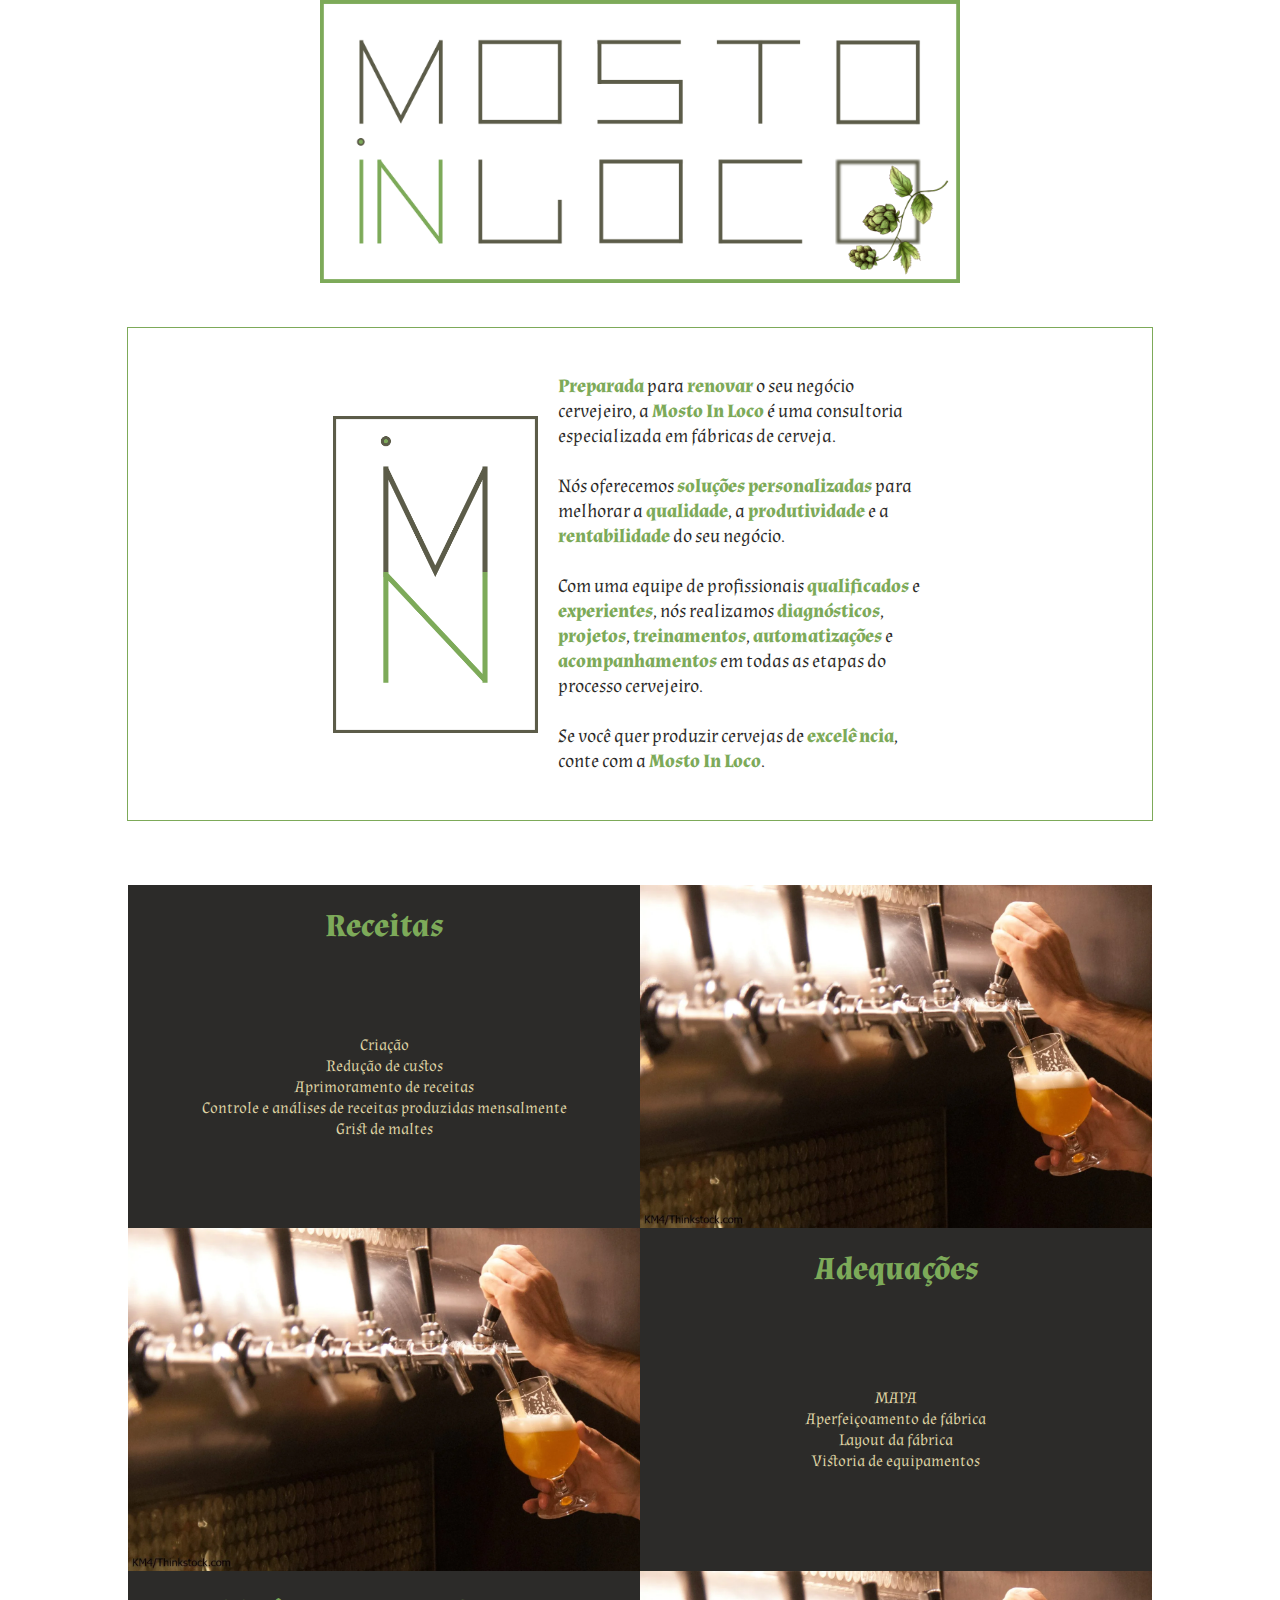
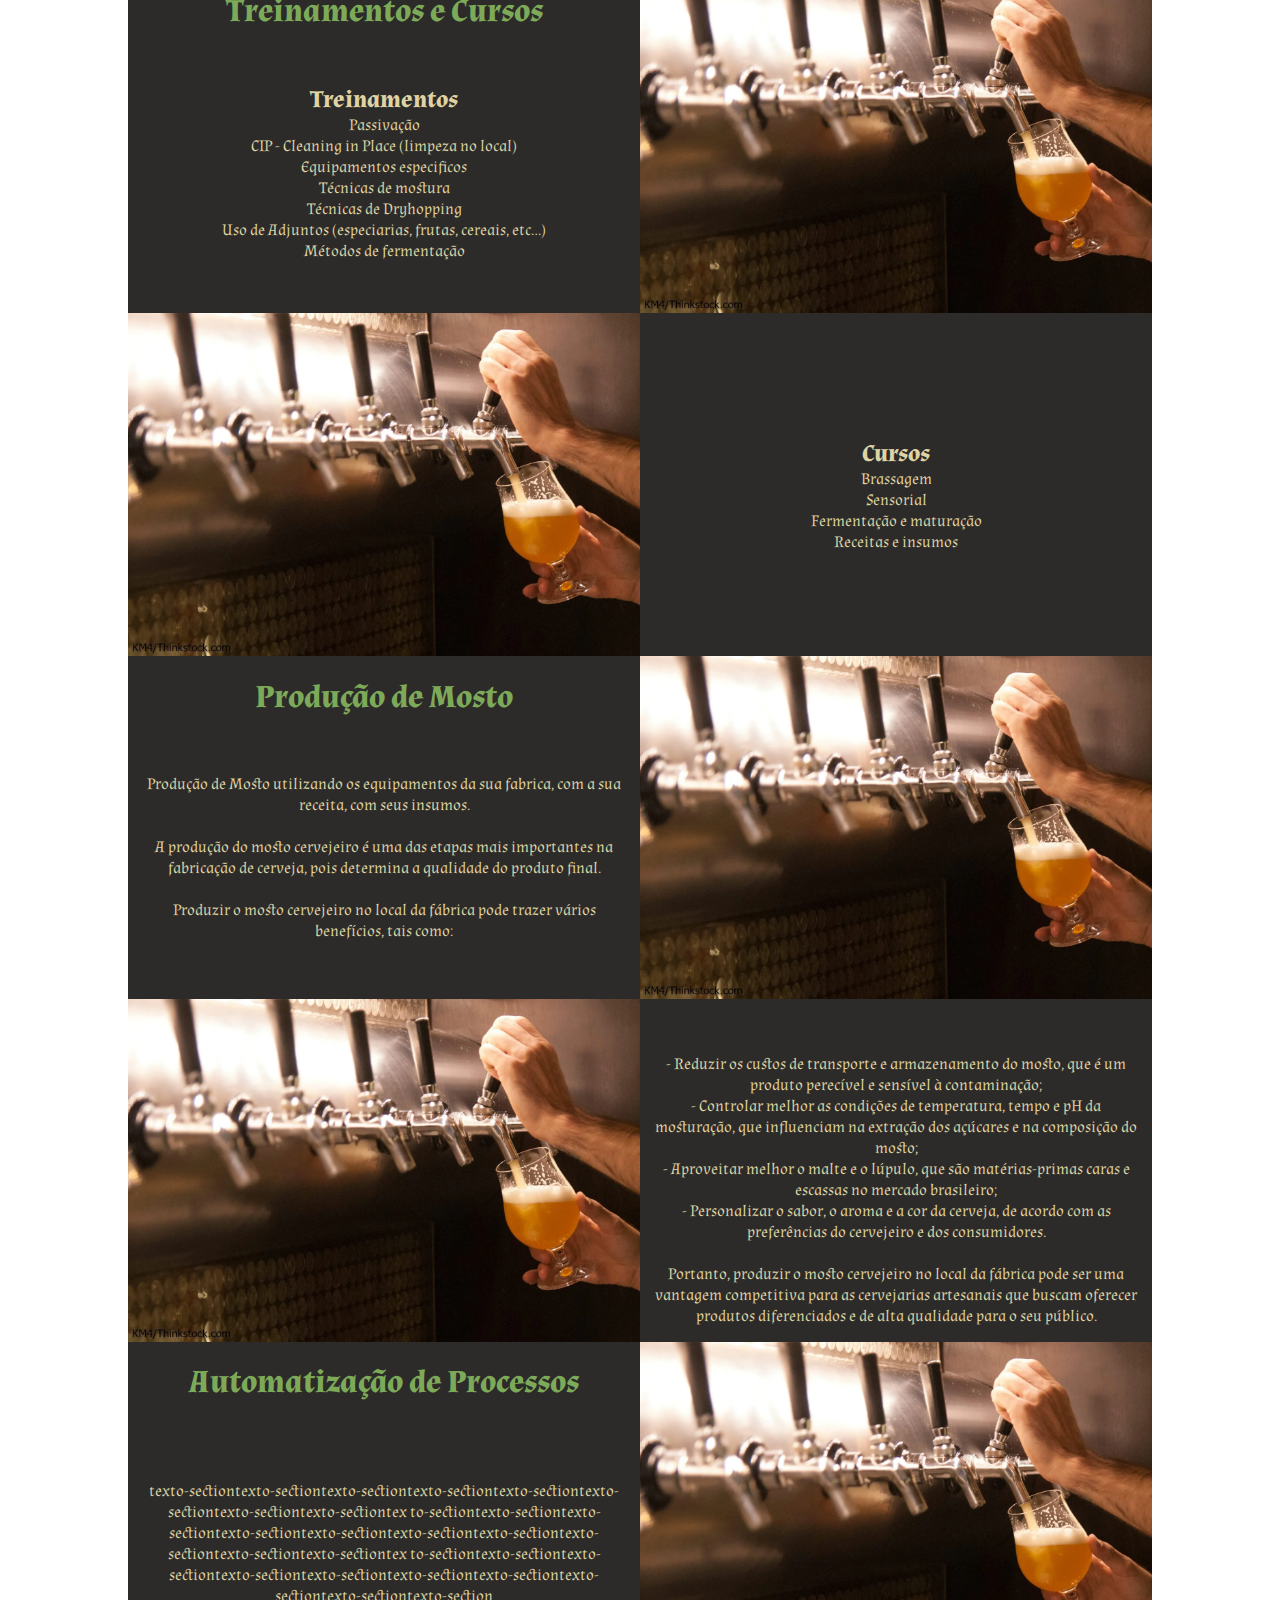
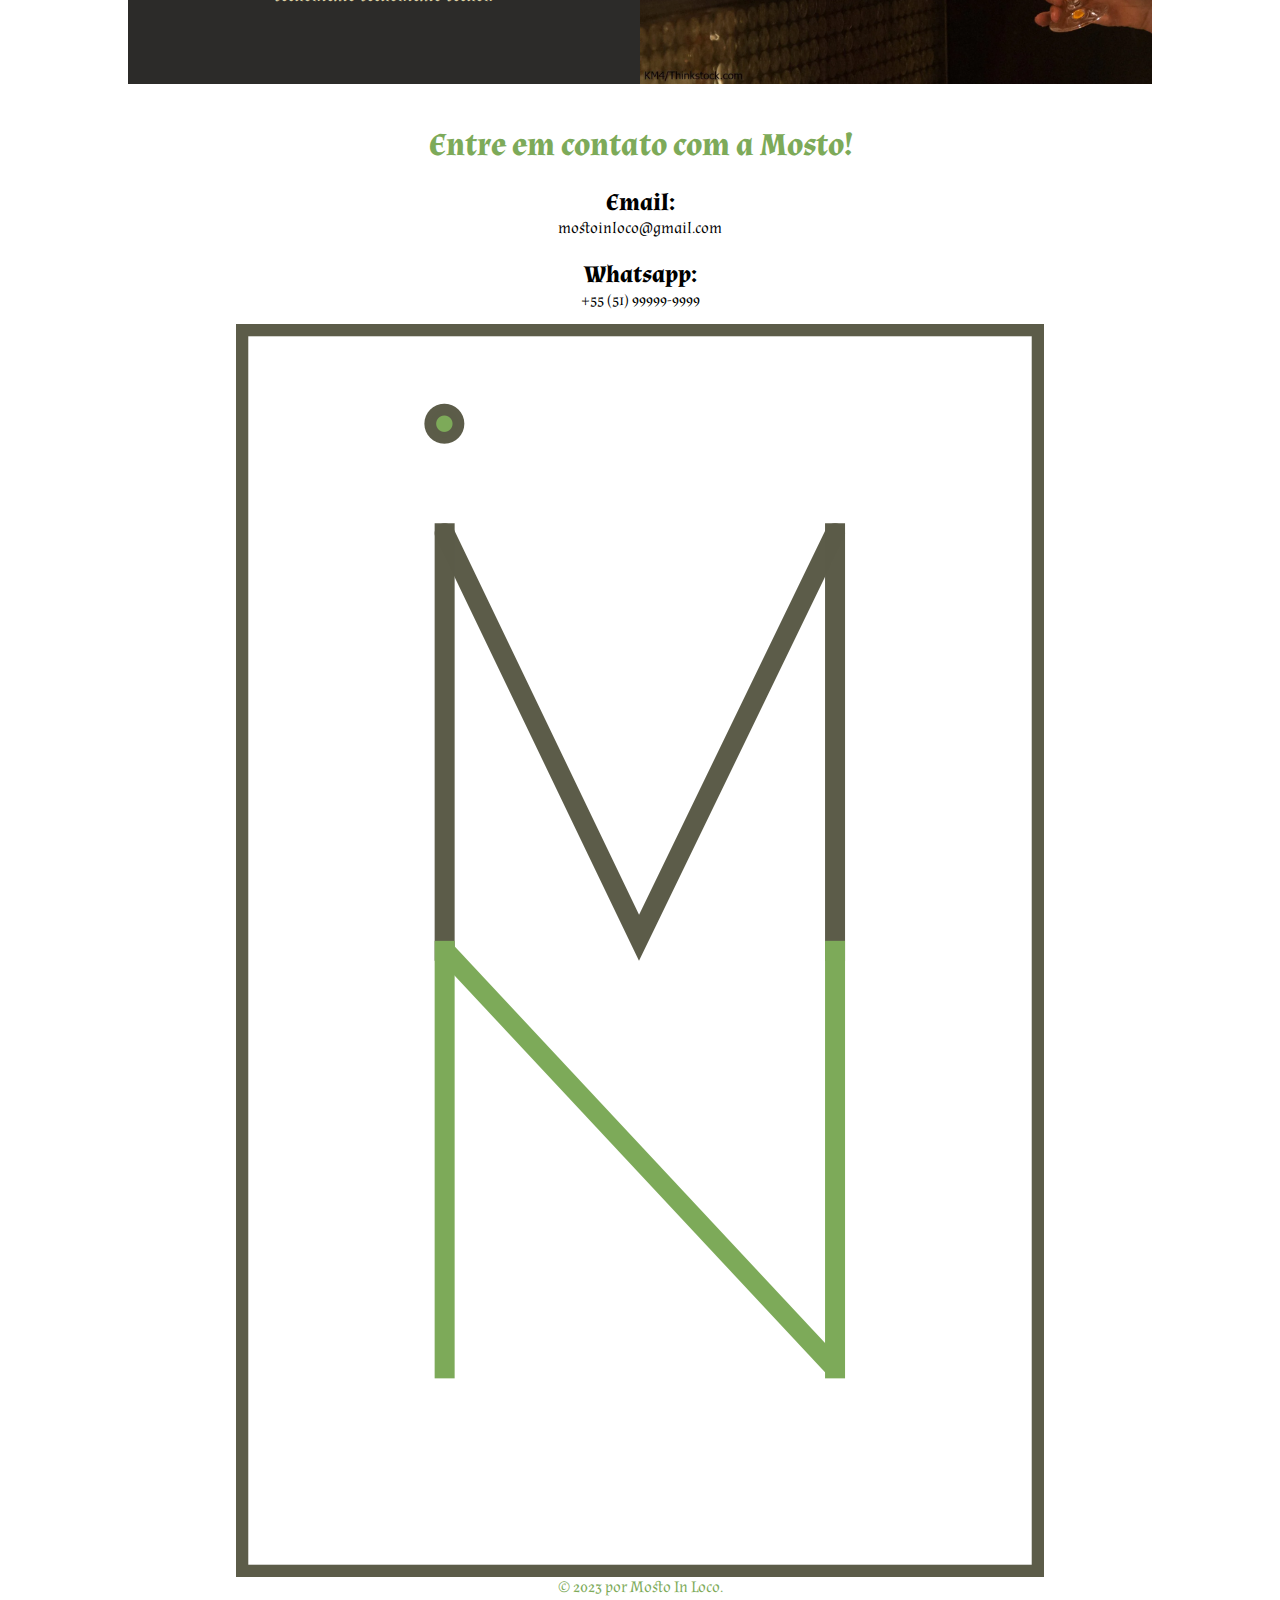
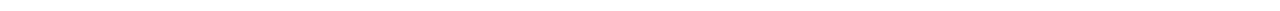
==== index.html @ 24d0126f "new logo" ====
<!DOCTYPE html>
<html lang="en">
<head>
    <meta charset="UTF-8">
    <meta name="viewport" content="width=device-width, initial-scale=1.0">
    <link rel="stylesheet" type="text/css" href="styles.css" media="screen" />
    <link rel="preconnect" href="https://fonts.googleapis.com">
    <link rel="preconnect" href="https://fonts.gstatic.com" crossorigin>
    <link href="https://fonts.googleapis.com/css2?family=Almendra&display=swap" rel="stylesheet">
    <title>Mosto In Loco</title>
    <link rel="shortcut icon" type="image/x-icon" href="mostoInLocoLogo.ico" />
</head>
<body>
    
    <header>
        <div id="img-header">
            <img alt="logotipo da mosto inloco" src="mostoInLocoLogoFull.png">
        </div>
    </header>

    <main>

        <section class="sobreamosto">

            <div></div>

            <img src="mostoInLocoLogo.png" alt="">

            <p>
                <b>Preparada</b> para <b>renovar</b> o seu negócio cervejeiro, a <b>Mosto In Loco</b> é uma consultoria especializada em fábricas de cerveja.<br><br>

                Nós oferecemos <b>soluções personalizadas</b> para melhorar a <b>qualidade</b>, a <b>produtividade</b> e a <b>rentabilidade</b> do seu negócio.<br><br>
                
                Com uma equipe de profissionais <b>qualificados</b> e <b>experientes</b>, nós realizamos <b>diagnósticos</b>, <b>projetos</b>, <b>treinamentos</b>, 
                <b>automatizações</b> e <b>acompanhamentos</b> em todas as etapas do processo cervejeiro. <br><br>
                
                Se você quer produzir cervejas de <b>excelência</b>, conte com a <b>Mosto In Loco</b>.
            </p>

            
        </section>


        <section class="receitas">
            
            <div class="box">
                <div class="texto-section">
                    <h1>Receitas</h1>
                        <ul>
                            <li>Criação</li>
                            <li>Redução de custos</li>                     
                            <li>Aprimoramento de receitas</li>                      
                            <li>Controle e análises de receitas produzidas mensalmente</li>
                            <li>Grist de maltes</li>
                        </ul>
                </div>
                <div class="imagem-section">
                    <img alt="" src="img.webp">
                </div>
            </div>
        </section>

        <section class="adequacoes">
            <div class="box">
                <div class="imagem-section">
                    <img alt="" src="img.webp">
                </div>
                <div class="texto-section">
                    <h1>Adequações</h1>
                        <ul>
                            <li>MAPA</li>
                            <li>Aperfeiçoamento de fábrica</li>
                            <li>Layout da fábrica</li>
                            <li>Vistoria de equipamentos</li>
                        </ul>
                </div>
            </div>
        </section>

        <section class="treinamentos-e-cursos">
            <div class="box">
                <div class="texto-section">
                    <h1>Treinamentos e Cursos</h1>
                    
                        <ul>
                            <h2>Treinamentos</h2>
                            <li>Passivação</li>
                            <li>CIP - Cleaning in Place (limpeza no local)</li>
                            <li>Equipamentos especificos</li>
                            <li>Técnicas de mostura</li>
                            <li>Técnicas de Dryhopping</li>
                            <li>Uso de Adjuntos (especiarias, frutas, cereais, etc...)</li>
                            <li>Métodos de fermentação</li>
                        </ul>
                </div>
                <div class="imagem-section">
                    <img alt="" src="img.webp">
                </div>
            </div>
        </section>

        <section class="treinamentos-e-cursos">
            <div class="box">
                <div class="imagem-section">
                    <img alt="" src="img.webp">
                </div>
                <div class="texto-section">
                            <h1></h1>   
                        
                        <ul>
                            <h2>Cursos</h2> 
                            <li>Brassagem</li>
                            <li>Sensorial</li>
                            <li>Fermentação e maturação</li>
                            <li>Receitas e insumos</li>
                        </ul>
                </div>
                
            </div>
        </section>

        <section class="producao-de-mosto">
            <div class="box">
                
                <div class="texto-section">
                    <h1>Produção de Mosto</h1>
                    <p>
                        Produção de Mosto utilizando os equipamentos da sua fabrica, com a sua receita, com seus insumos. <br><br>

                        A produção do mosto cervejeiro é uma das etapas mais importantes na fabricação de cerveja, pois determina a qualidade do produto final.<br><br>
                     
                        Produzir o mosto cervejeiro no local da fábrica pode trazer vários benefícios, tais como:
                        
                    </p>
                </div>
                <div class="imagem-section">
                    <img alt="" src="img.webp">
                </div>
            </div>
        </section>

        <section class="producao-de-mosto">
            <div class="box">
                <div class="imagem-section">
                    <img alt="" src="img.webp">
                </div>


                <div class="texto-section">
                    <h1></h1>
                    <p>
                        <br>
                            - Reduzir os custos de transporte e armazenamento do mosto, que é um produto perecível e sensível à contaminação;<br>
                            - Controlar melhor as condições de temperatura, tempo e pH da mosturação, que influenciam na extração dos açúcares e na composição do mosto;<br>
                            - Aproveitar melhor o malte e o lúpulo, que são matérias-primas caras e escassas no mercado brasileiro;<br>
                            - Personalizar o sabor, o aroma e a cor da cerveja, de acordo com as preferências do cervejeiro e dos consumidores.<br>
                        <br>
                        Portanto, produzir o mosto cervejeiro no local da fábrica pode ser uma vantagem competitiva para as cervejarias artesanais 
                        que buscam oferecer produtos diferenciados e de alta qualidade para o seu público.
                    </p>
                </div>
                
            </div>
        </section>

        <section class="automatizacao-de-processos">
            <div class="box">
                <div class="texto-section">
                    <h1>Automatização de Processos</h1>
                    <p>texto-sectiontexto-sectiontexto-sectiontexto-sectiontexto-sectiontexto-sectiontexto-sectiontexto-sectiontex
                    to-sectiontexto-sectiontexto-sectiontexto-sectiontexto-sectiontexto-sectiontexto-sectiontexto-sectiontexto-sectiontexto-sectiontex
                    to-sectiontexto-sectiontexto-sectiontexto-sectiontexto-sectiontexto-sectiontexto-sectiontexto-sectiontexto-sectiontexto-section</p></div>
                <div class="imagem-section">
                    <img alt="" src="img.webp">
                </div>
            </div>
        </section>

        <section class="contato">
            <h1>Entre em contato com a Mosto!</h1>

            <h2>Email: </h2><p>mostoinloco@gmail.com</p>
            <h2>Whatsapp: </h2><p>+55 (51) 99999-9999</p>
        </section>
    </main>



    <footer>
        <img src="mostoInLocoLogo.png" alt=""> 
        <p>© 2023 por Mosto In Loco.</p>
    </footer>

</body>
</html>
---- styles.css ----
/*
receitas, adequações, treinamentos e cursos, produção de mosto, automatização de processos


paleta de cores Mosto InLoco:

amarelo: ffbf00
cinza: dfd3a4
verde: 7daa59
*/

* {
    padding:0;
    margin:0;
    vertical-align:baseline;
    list-style:none;
    border:0;
    font-family: 'Almendra', serif;
}

header {
    display: flex;
    align-items: center;
    flex-direction: column;
}

#img-header {
    width: 50%;
}

#img-header img {
    width: 100%;
}

main {
    display: flex;
    flex-direction: column;
    align-items: center;
}

.sobreamosto {
    border: 0.1rem solid #7daa59;
    margin-top: 3%;
    margin-bottom: 5%;
    padding: 2% 0 2% 0;
    flex-wrap: wrap;
}

.sobreamosto div {
    width: 20%;
}

.sobreamosto p {
    width: 36%;
    padding: 2%;
    color: #2c2b29;
    font-size: 1.2rem;
}


.sobreamosto p b {
    color: #7daa59;
}

.sobreamosto img {
    width: 20%;
}

section {
    display: flex;
    flex-wrap: wrap;
    align-items: center;
    width: 80%;
}

section h1 {
    text-align: center;
    padding-top: 4%;
    color: #7daa59;
    font-size: 2rem;

    width: 100%;
}

section div {
    width: 100%;
    text-align: center;
    display: flex;
}

section div :hover {
    color: white;
    transition: color 1.5s;  
}

.texto-section {
    background-color: #2c2b29;
    flex-direction: row;
    flex-wrap: wrap;
    color: #dfd3a4;
}

.texto-section p {
    padding: 2%;
}

.texto-section ul {
    padding: 2%;
    width: 100%;
}

.imagem-section img {
    width: 100%;
}

.imagem-section :hover {
    transform: scale(1.08, 1.08);
    transition: transform 0.5s;  
}

.contato {
    flex-direction: column;
}

.contato h2 {
    padding-top: 2%;
}

footer {
    display: flex;
    flex-direction: column;
    align-items: center;
    text-align: center;
    color: #7daa59;
    padding: 1%;
}

footer p {
    width: 100%;
}



@media (max-width: 1200px) {
    section {
        width: auto;
    }


}

@media (max-width: 950px) {

    .sobreamosto{
        flex-direction: column;
    }

    section div{
        flex-direction: column;
    }

    .imagem-section {
        order: 1;
    }
}
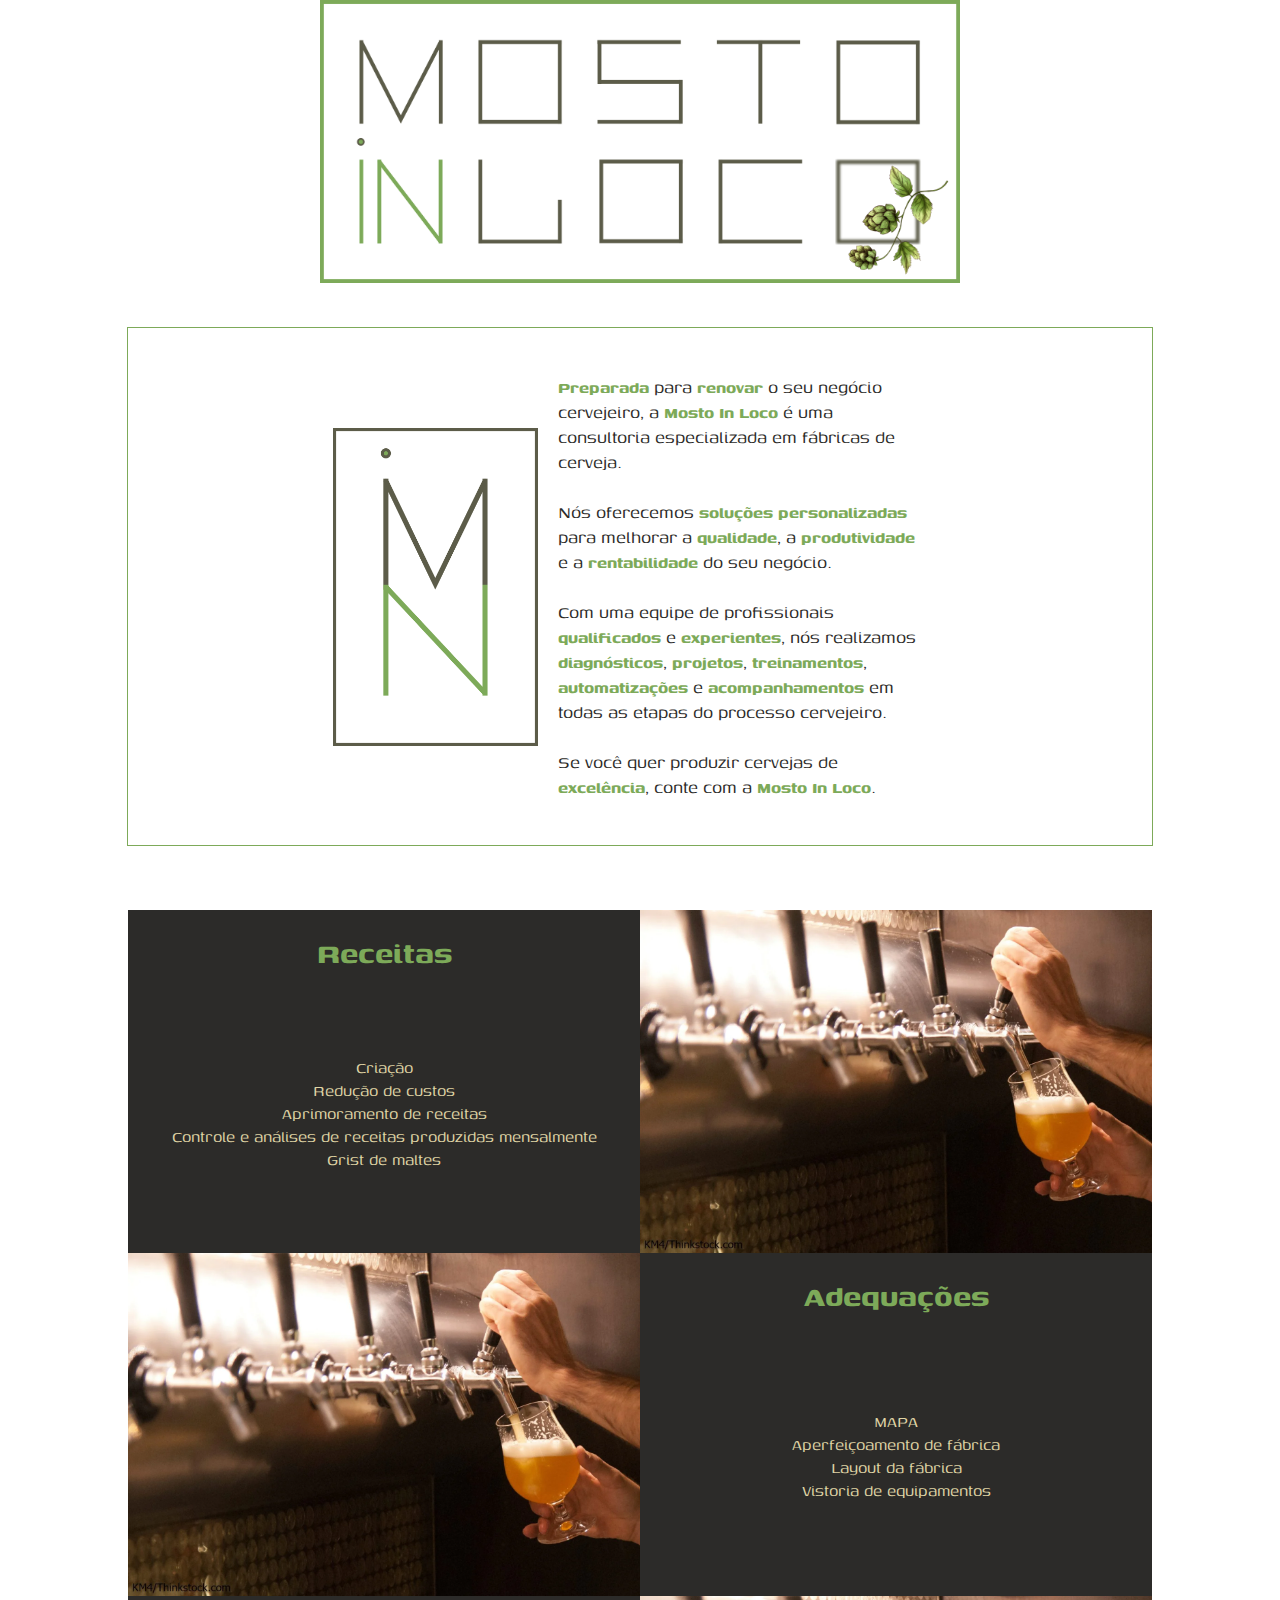
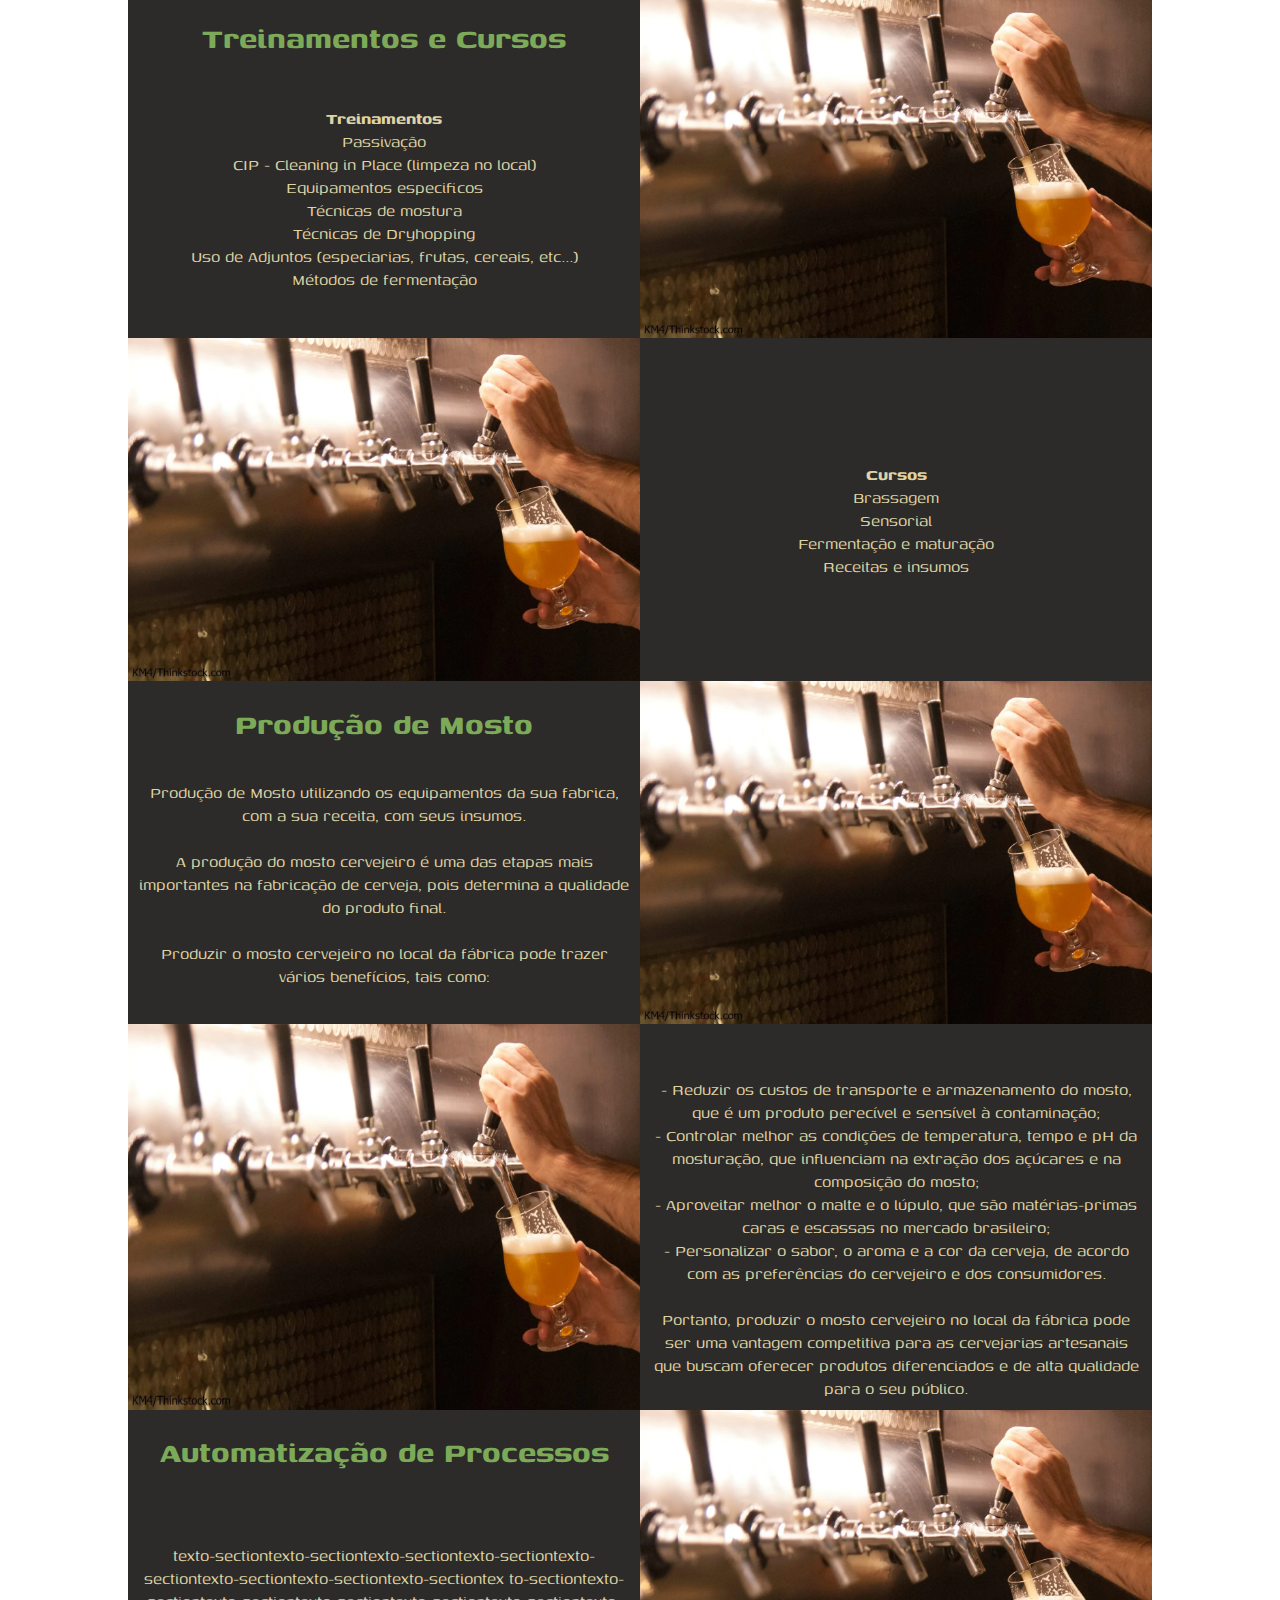
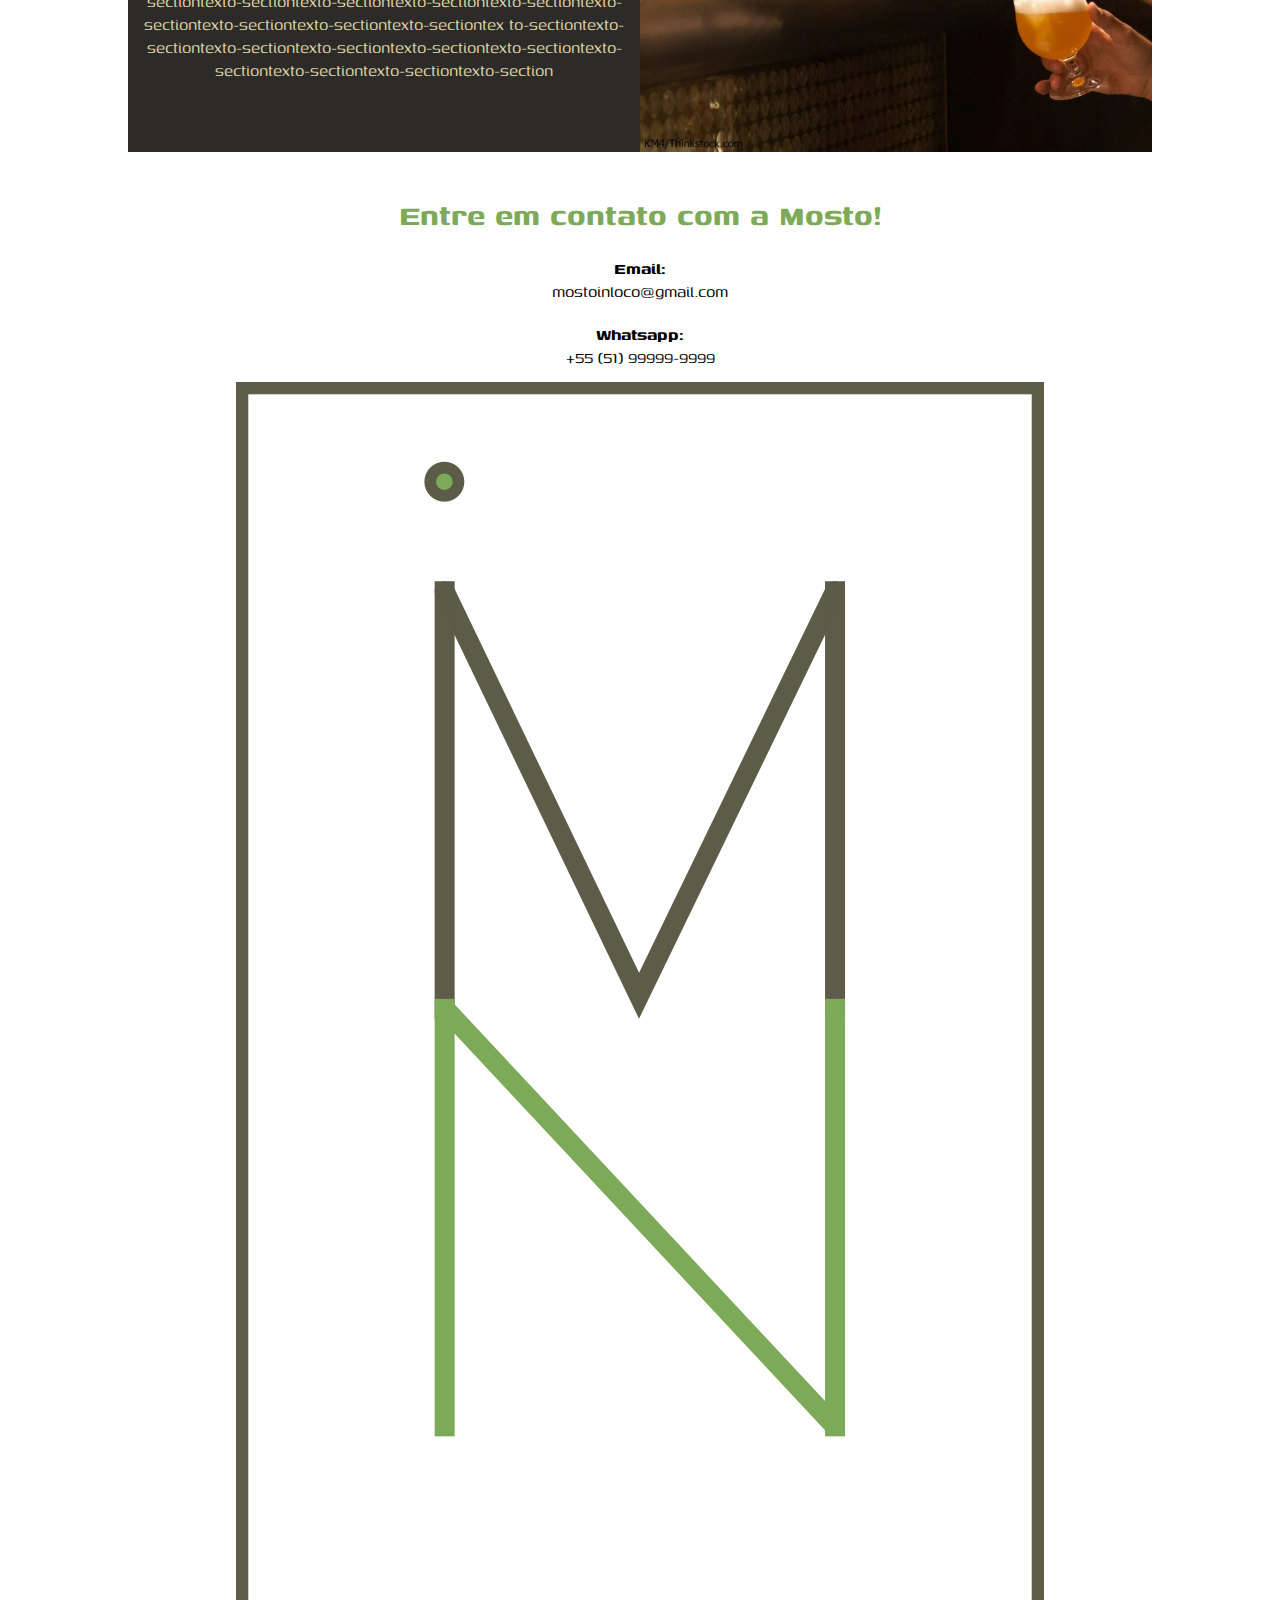
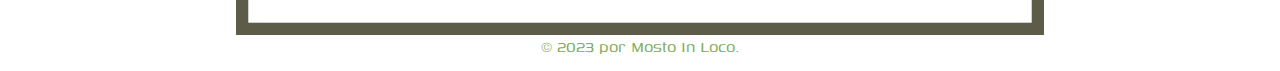
==== commit 2f9f9b74: "font change" ====
--- a/index.html
+++ b/index.html
@@ -4,9 +4,11 @@
     <meta charset="UTF-8">
     <meta name="viewport" content="width=device-width, initial-scale=1.0">
     <link rel="stylesheet" type="text/css" href="styles.css" media="screen" />
+    
     <link rel="preconnect" href="https://fonts.googleapis.com">
     <link rel="preconnect" href="https://fonts.gstatic.com" crossorigin>
-    <link href="https://fonts.googleapis.com/css2?family=Almendra&display=swap" rel="stylesheet">
+    <link href="https://fonts.googleapis.com/css2?family=Genos&display=swap" rel="stylesheet">
+
     <title>Mosto In Loco</title>
     <link rel="shortcut icon" type="image/x-icon" href="mostoInLocoLogo.ico" />
 </head>
--- a/styles.css
+++ b/styles.css
@@ -15,7 +15,8 @@
     vertical-align:baseline;
     list-style:none;
     border:0;
-    font-family: 'Almendra', serif;
+    font-family: 'Genos', sans-serif;
+    font-size: 1.1rem;
 }
 
 header {
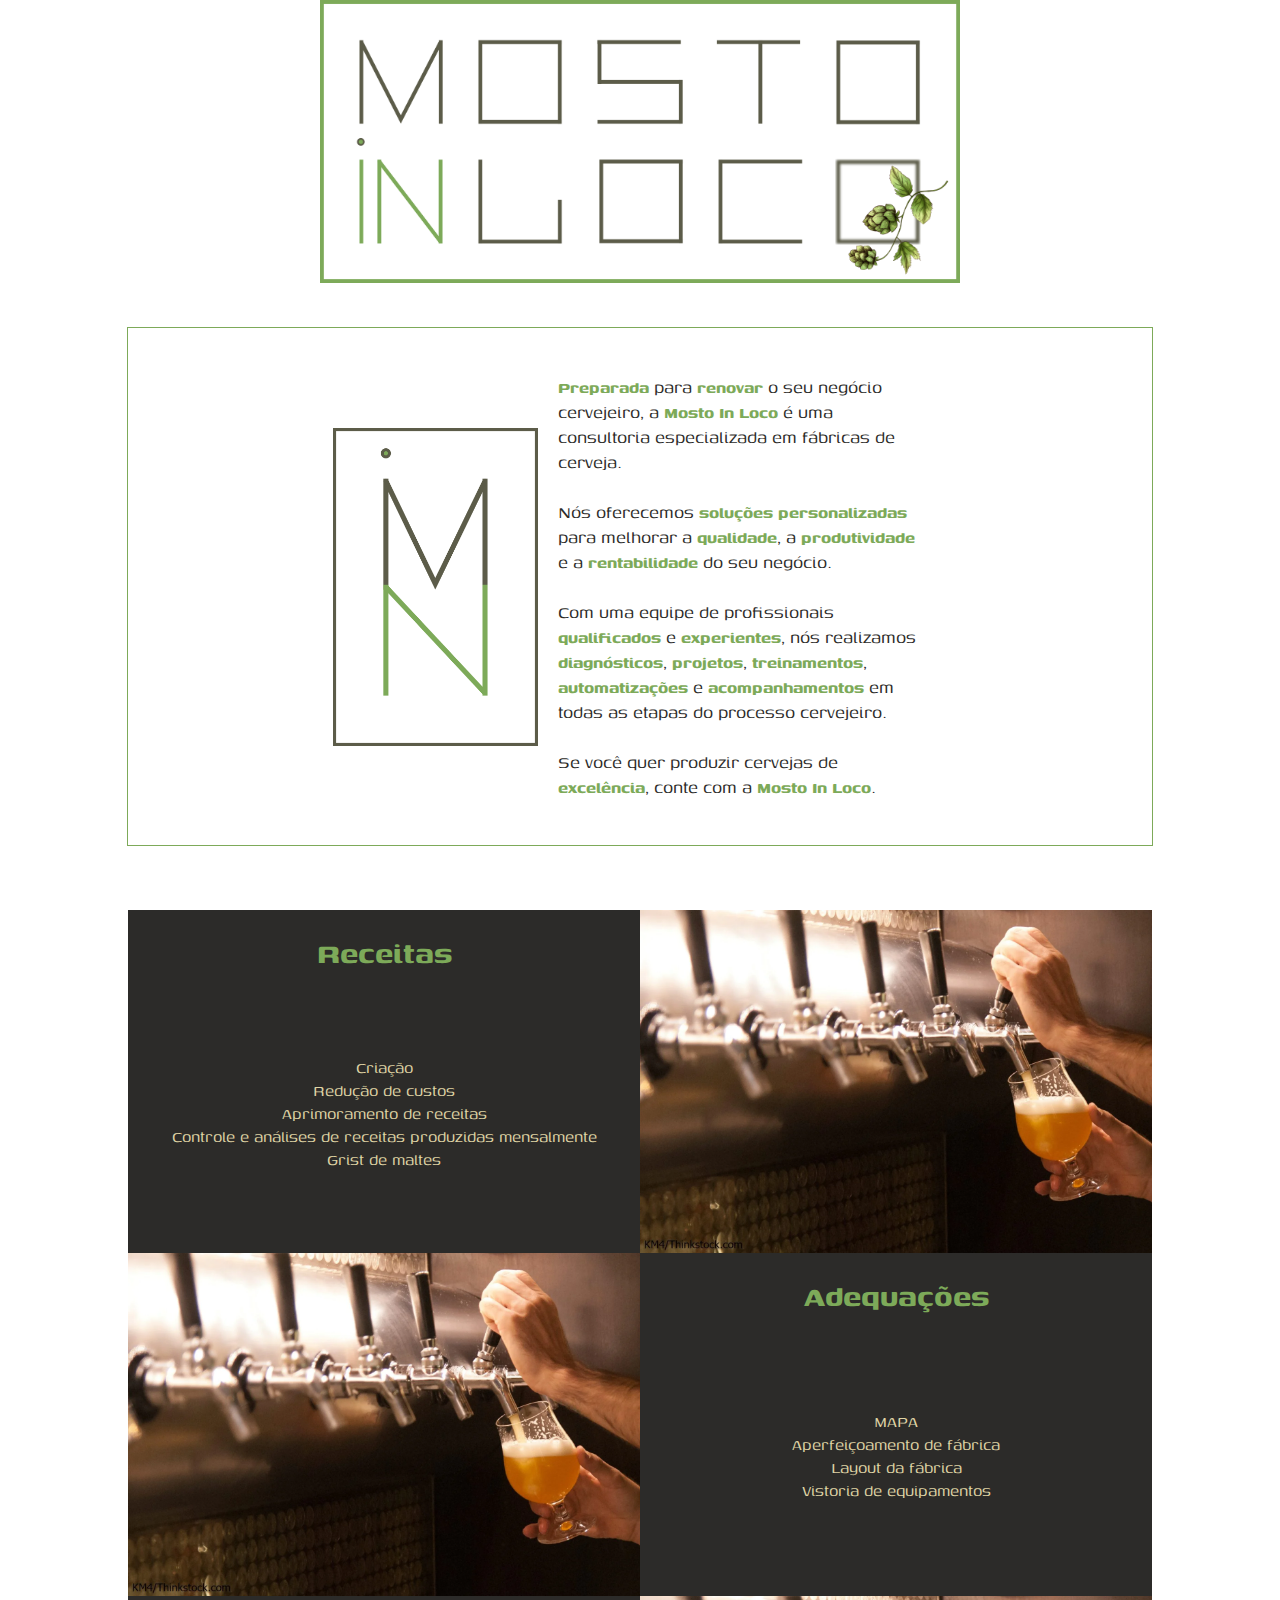
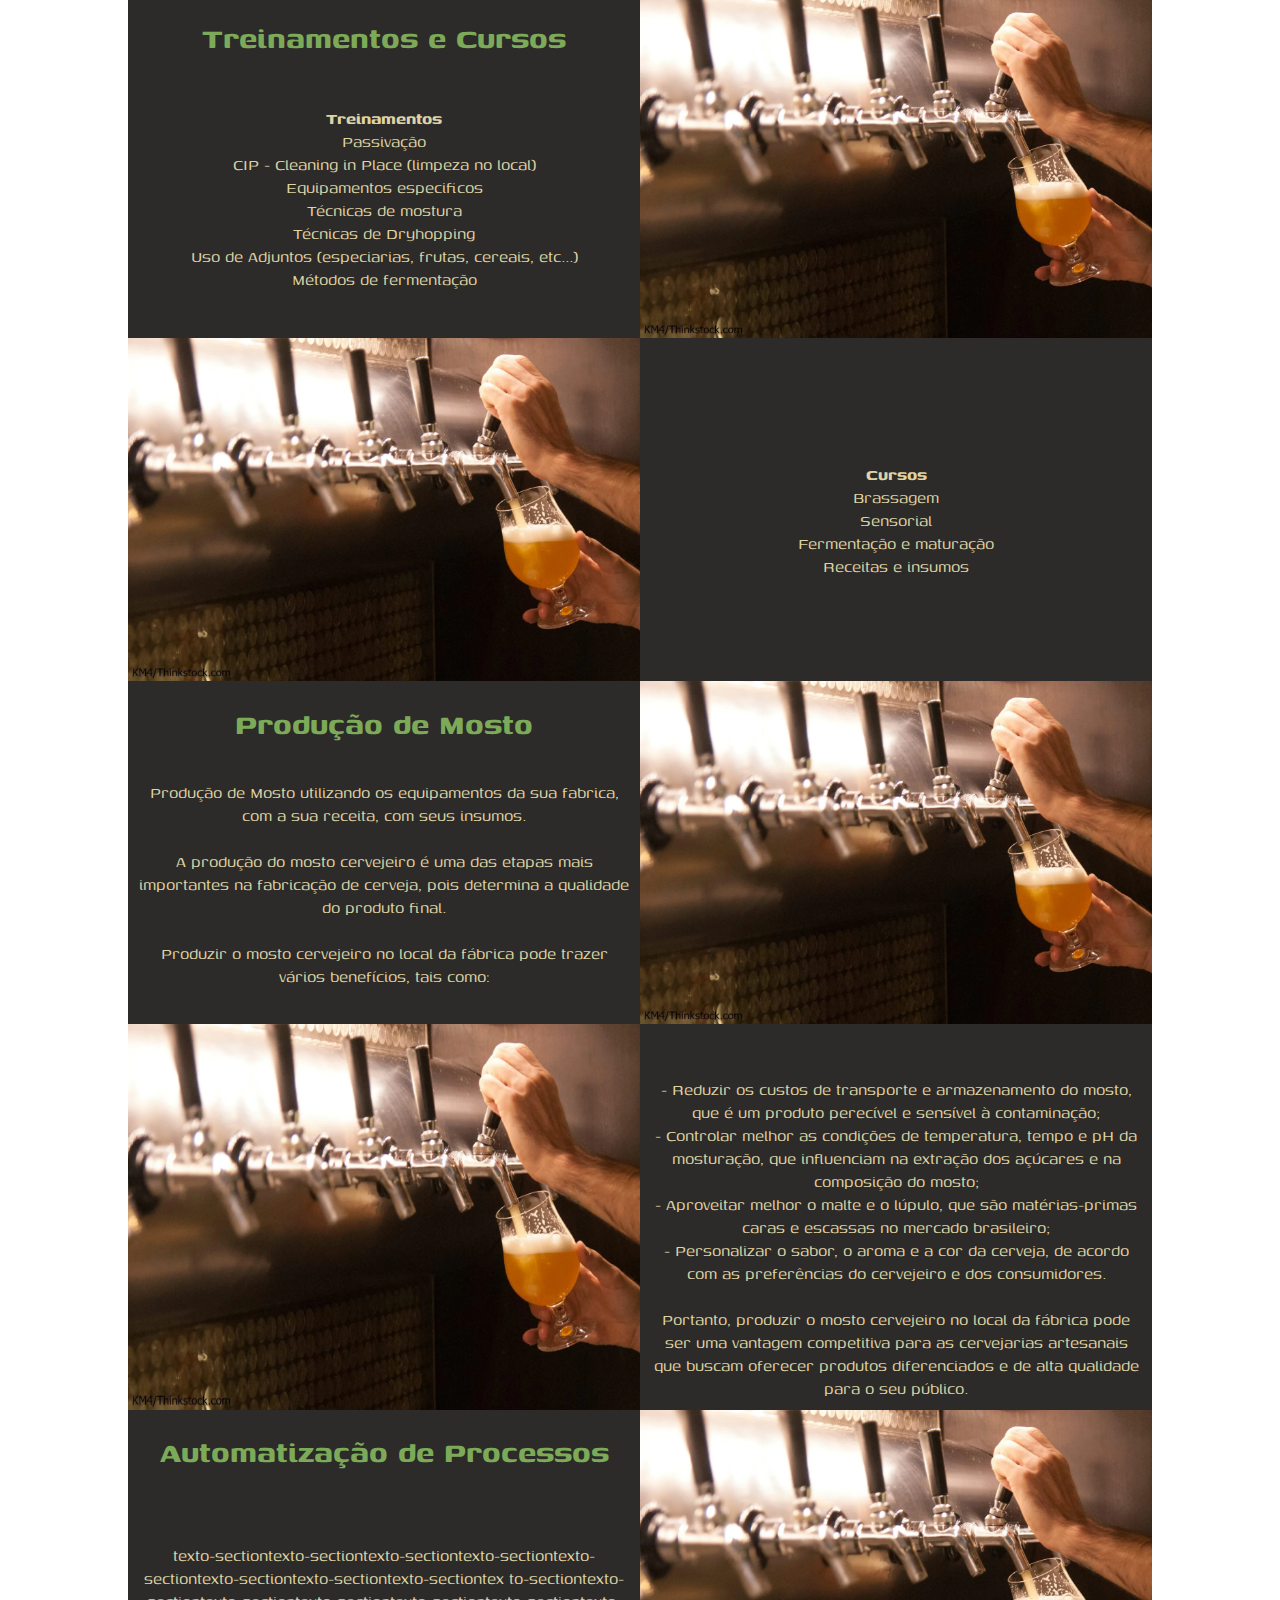
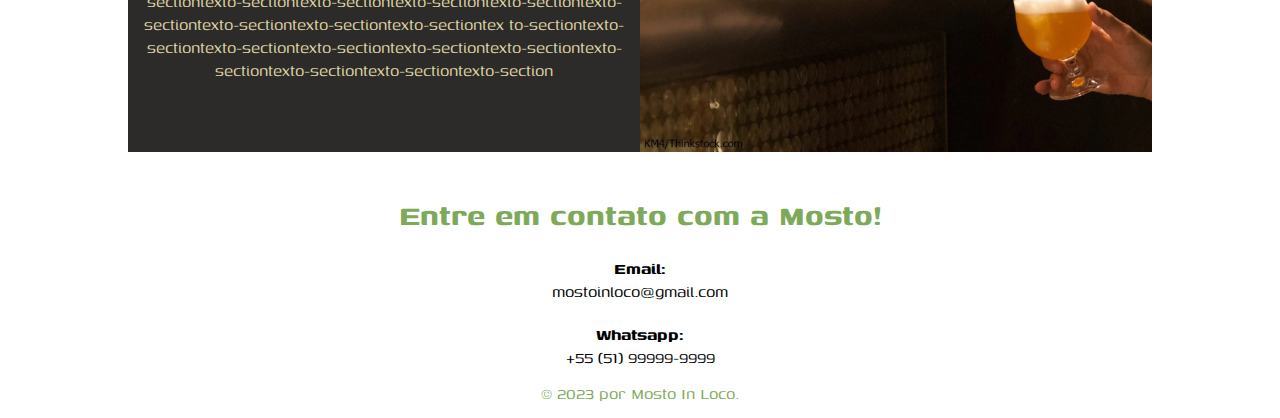
==== commit 2b7f232f: "responsive fix" ====
--- a/index.html
+++ b/index.html
@@ -189,7 +189,7 @@
 
 
     <footer>
-        <img src="mostoInLocoLogo.png" alt=""> 
+        <img src="mostoInLocoLogo1.png" alt=""> 
         <p>© 2023 por Mosto In Loco.</p>
     </footer>
 
--- a/styles.css
+++ b/styles.css
@@ -154,6 +154,20 @@
 
     .sobreamosto{
         flex-direction: column;
+        border: none; 
+        margin-top: none; 
+        margin-bottom: none; 
+    }
+
+    .sobreamosto p {
+        width: 50%;
+    }
+
+    .sobreamosto img {
+        width: 20%;
+        order: 1;
+        margin-top: 6%;
+        margin-bottom: 8%;
     }
 
     section div{
@@ -164,3 +178,11 @@
         order: 1;
     }
 }
+
+@media (max-width: 600px) {
+    .sobreamosto p {
+        width: auto;
+        padding: 5%;
+        font-size: 1rem;
+    }
+}
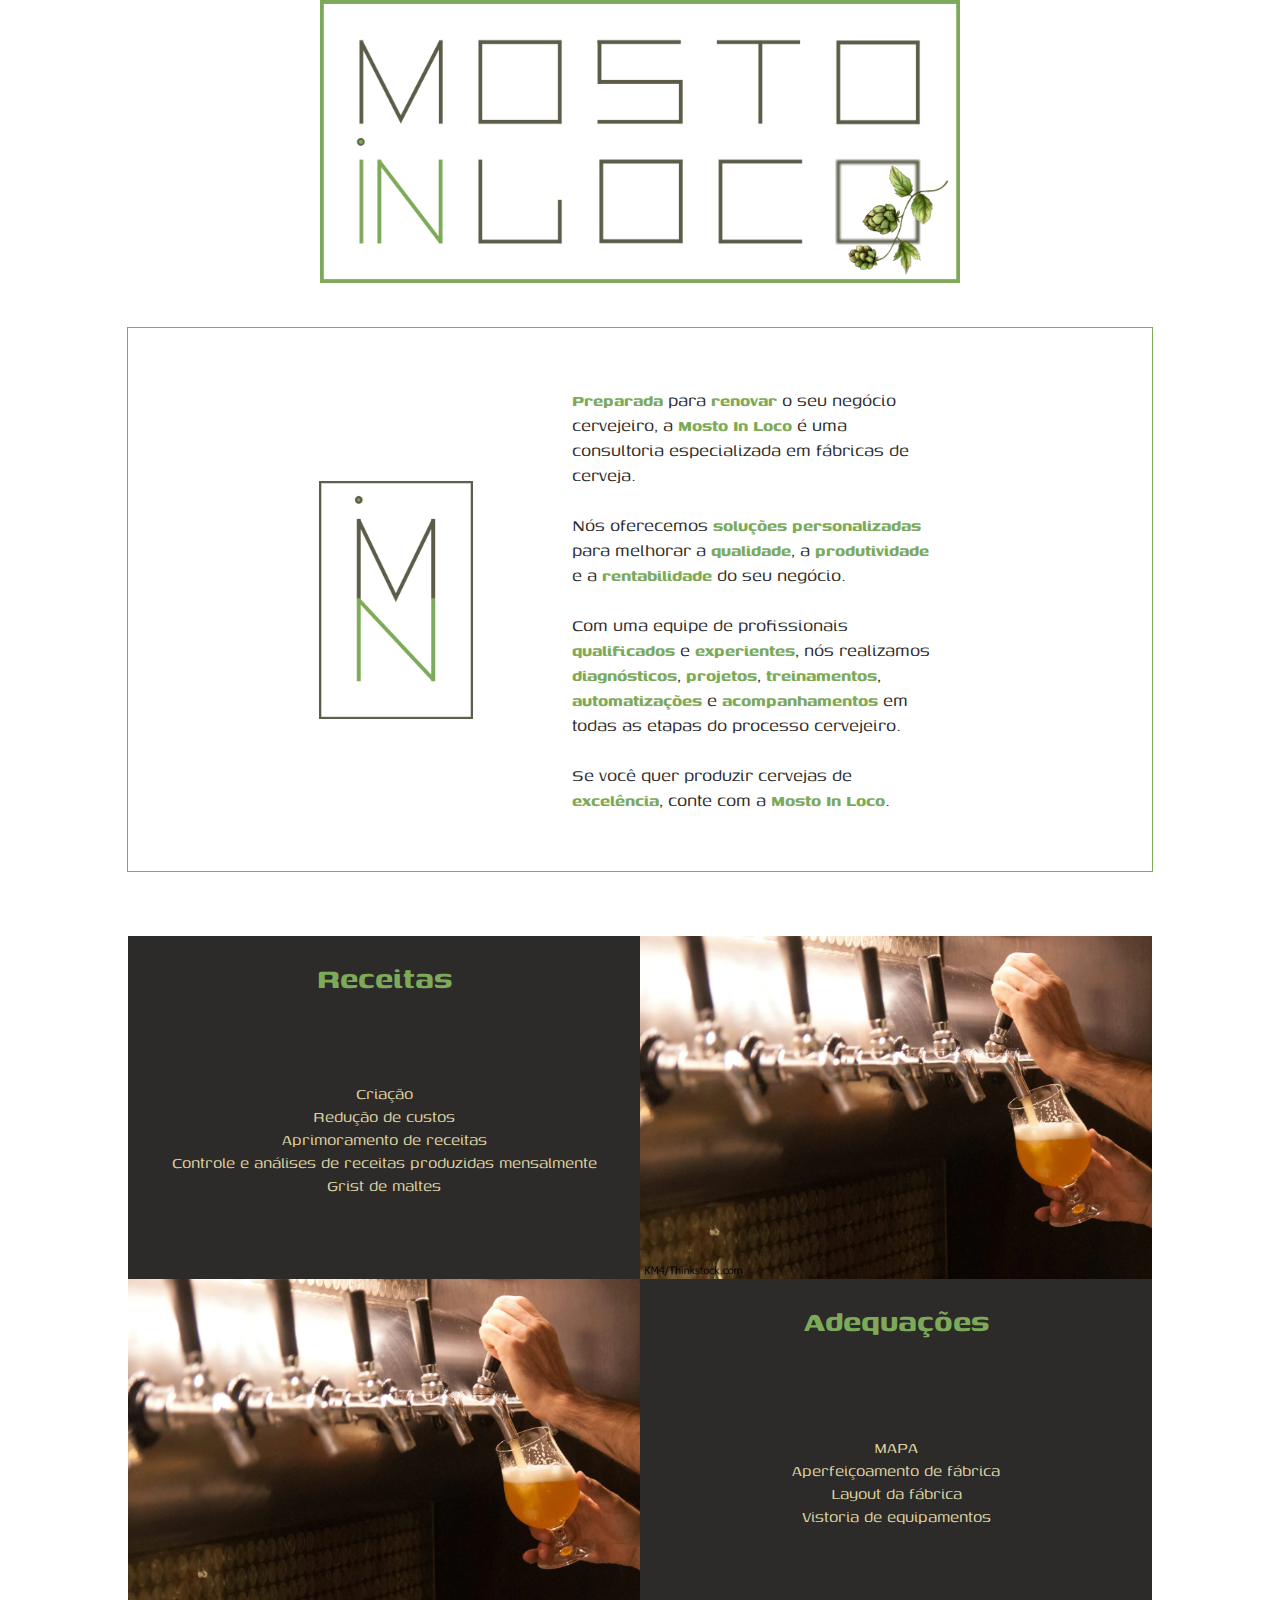
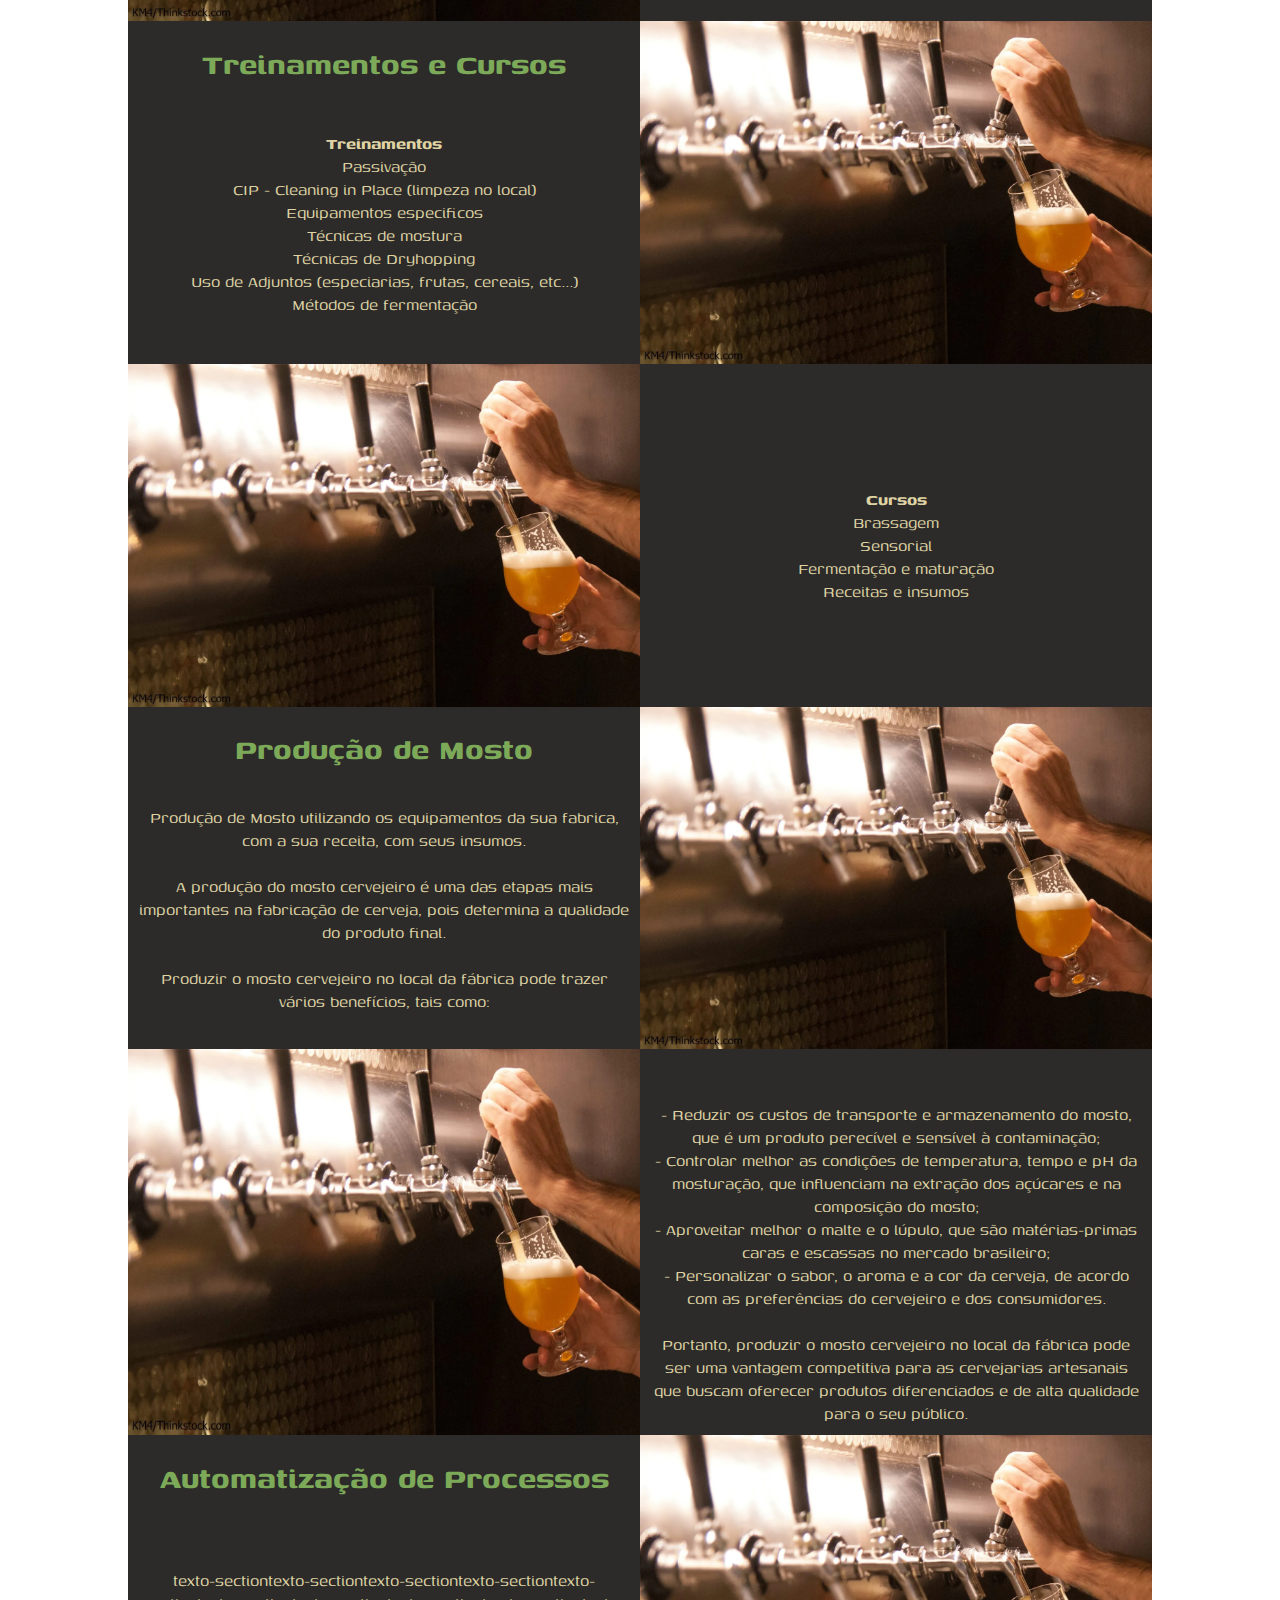
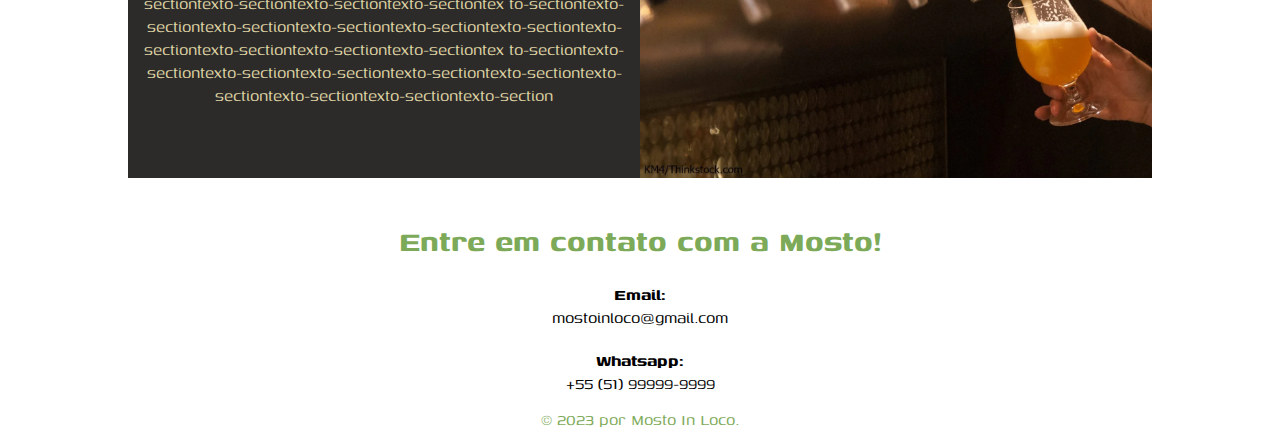
==== commit 450c2f82: "proportion fixes" ====
--- a/index.html
+++ b/index.html
@@ -39,7 +39,7 @@
                 Se você quer produzir cervejas de <b>excelência</b>, conte com a <b>Mosto In Loco</b>.
             </p>
 
-            
+            <div></div>
         </section>
 
 
--- a/styles.css
+++ b/styles.css
@@ -43,12 +43,13 @@
     border: 0.1rem solid #7daa59;
     margin-top: 3%;
     margin-bottom: 5%;
-    padding: 2% 0 2% 0;
+    padding: 3% 0 3% 0;
     flex-wrap: wrap;
+    justify-content: space-between;
 }
 
 .sobreamosto div {
-    width: 20%;
+    width: 11%;
 }
 
 .sobreamosto p {
@@ -64,7 +65,7 @@
 }
 
 .sobreamosto img {
-    width: 20%;
+    width: 15%;
 }
 
 section {
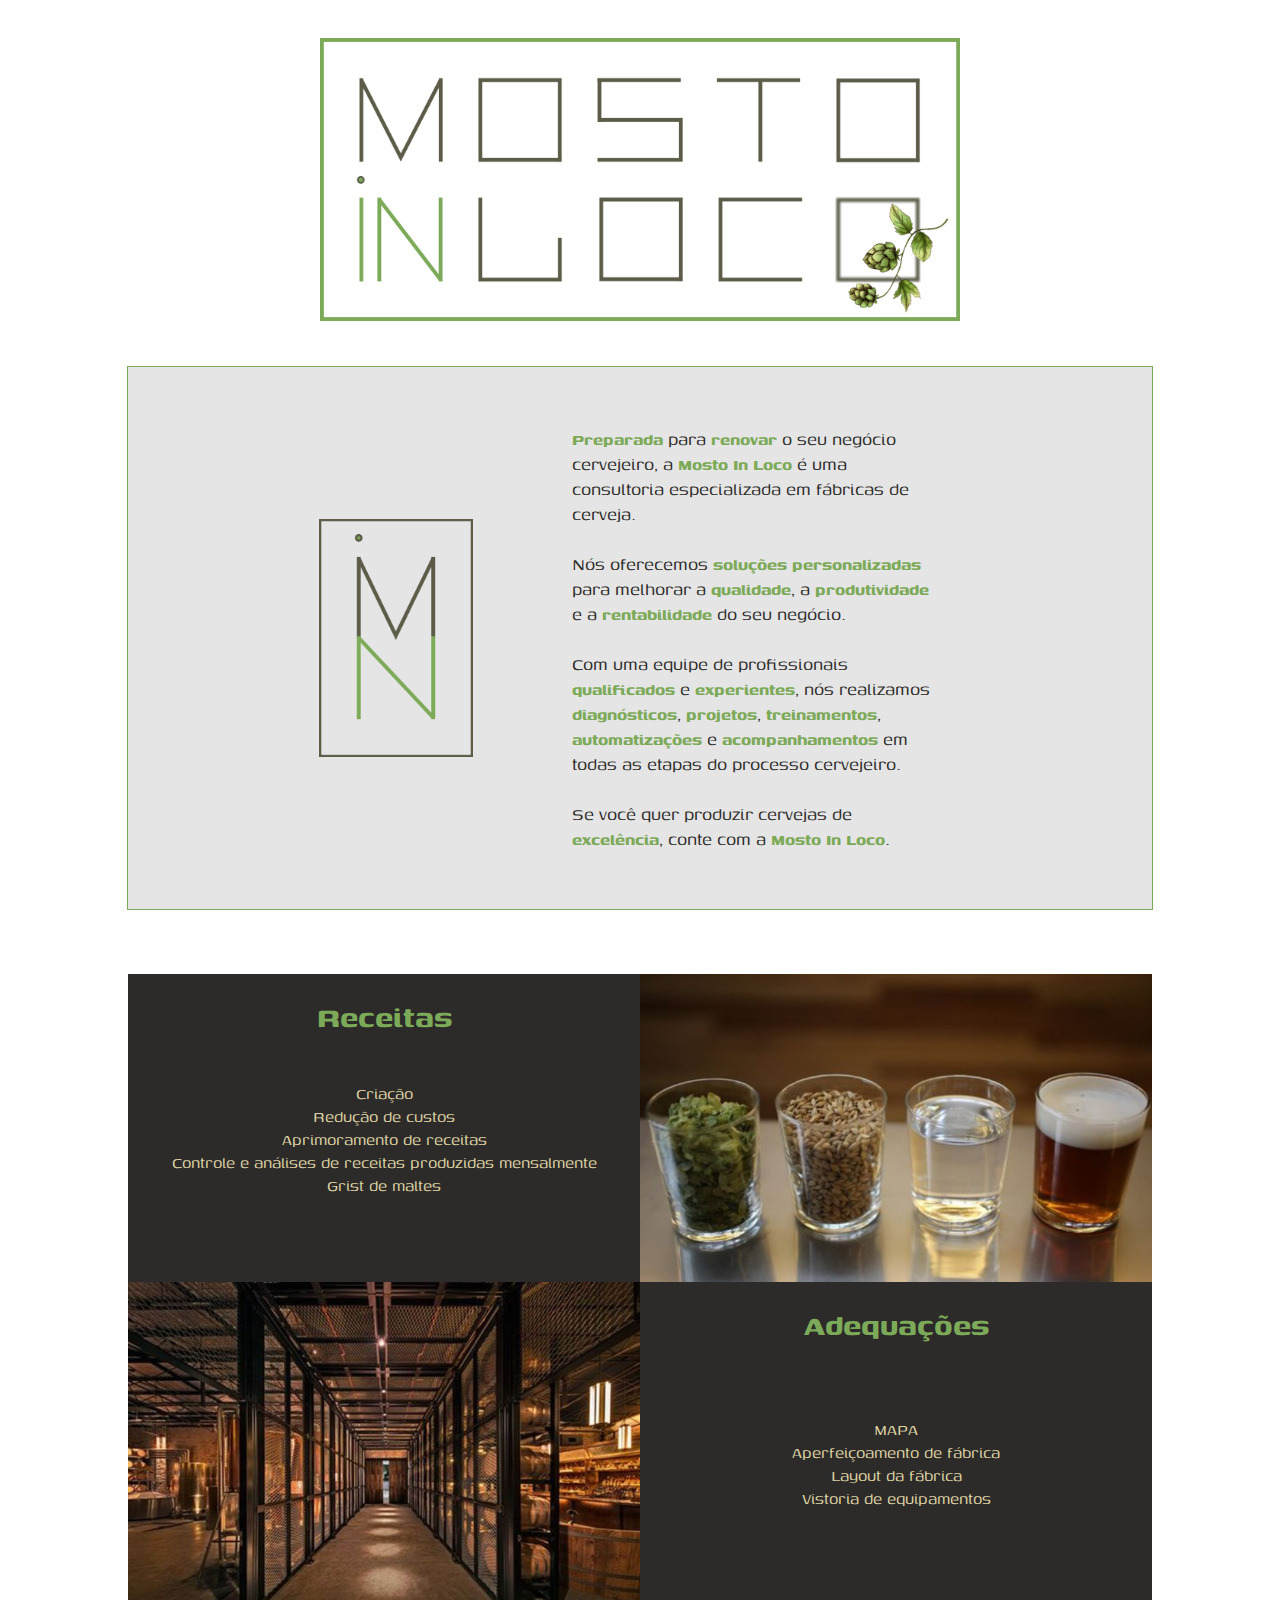
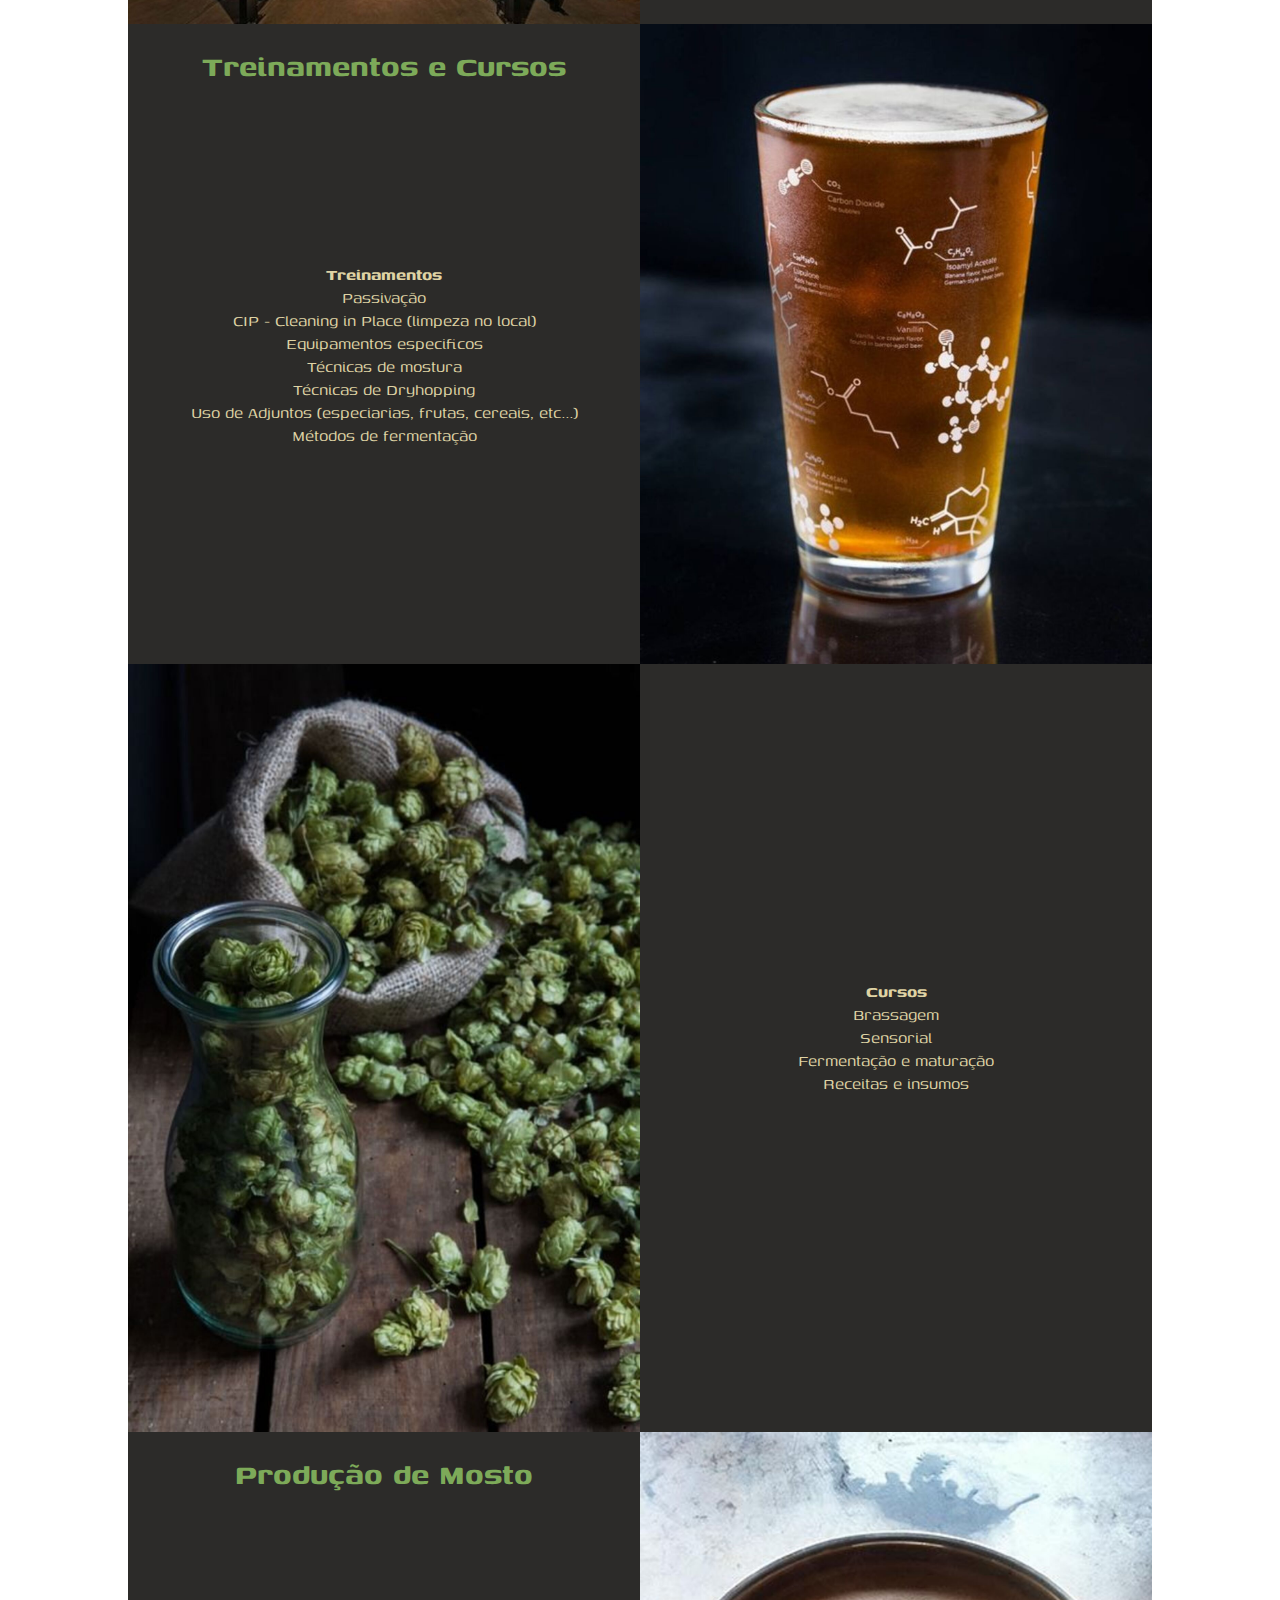
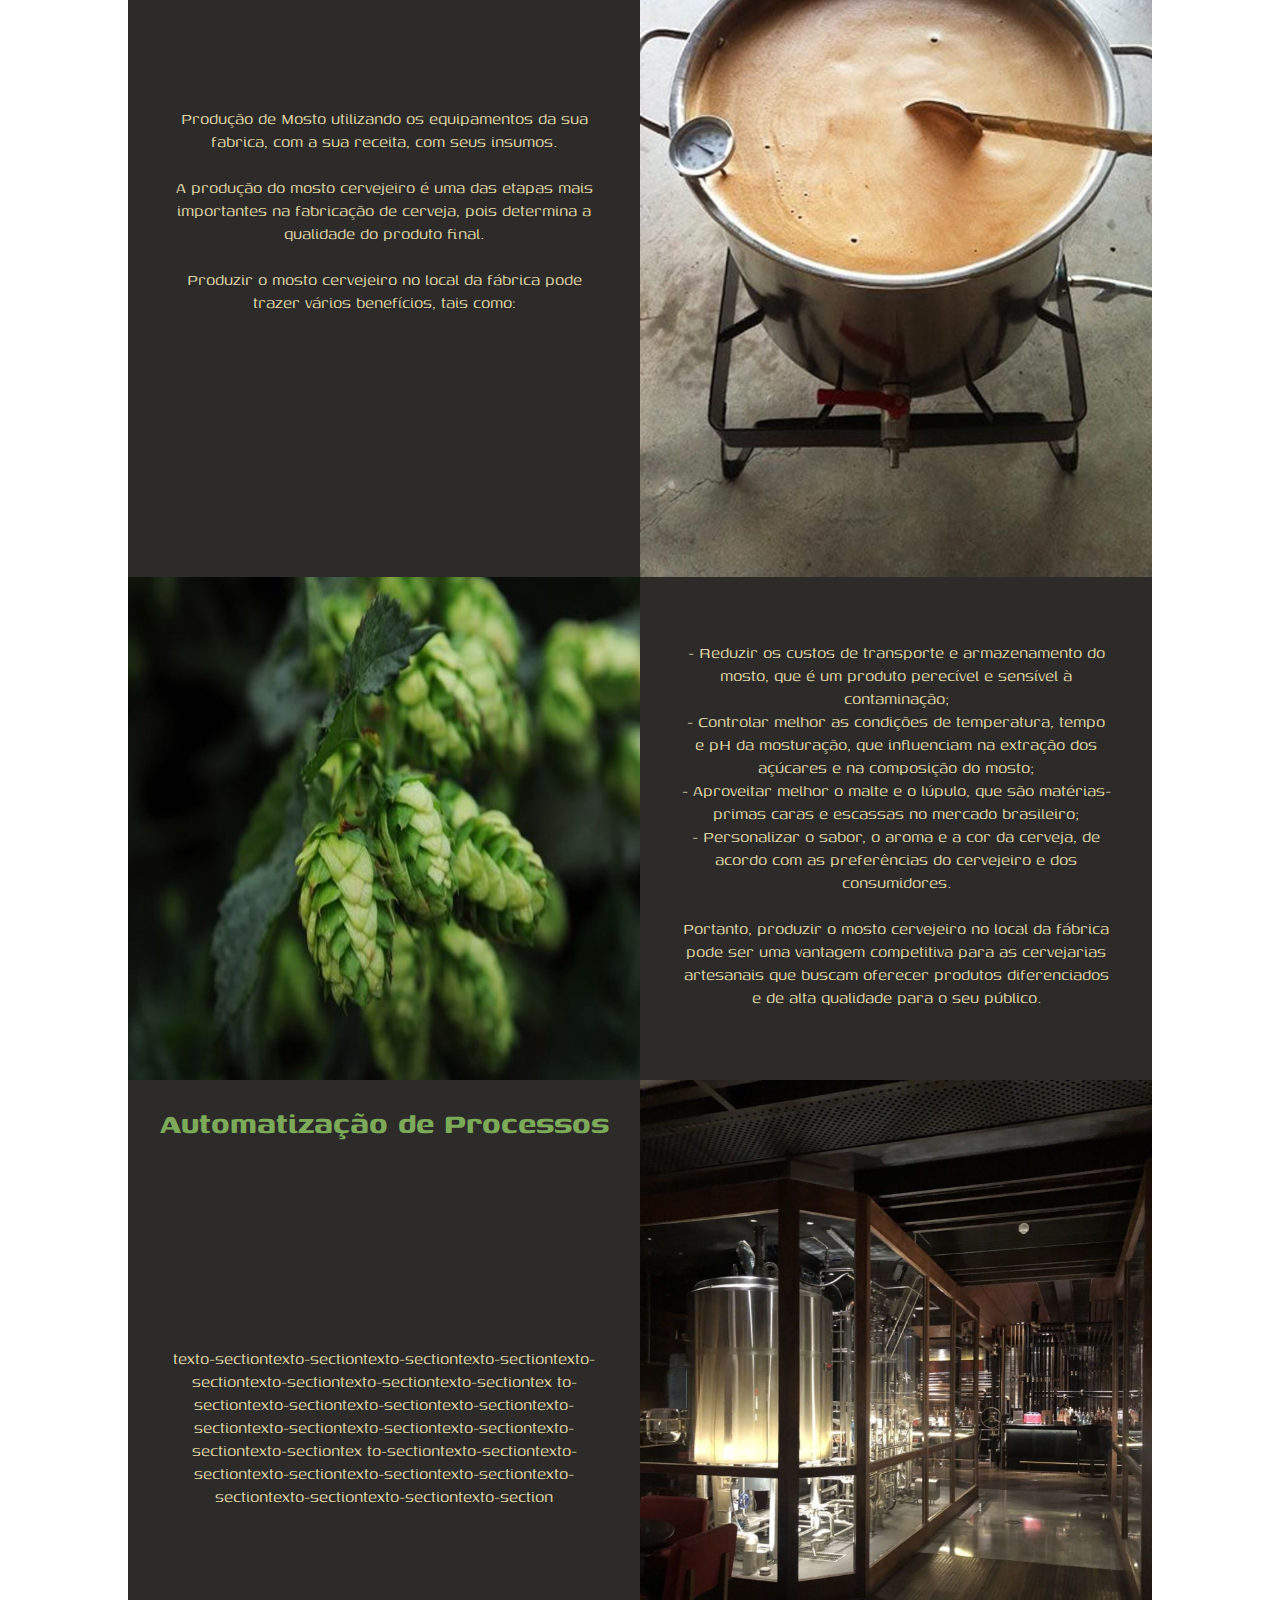
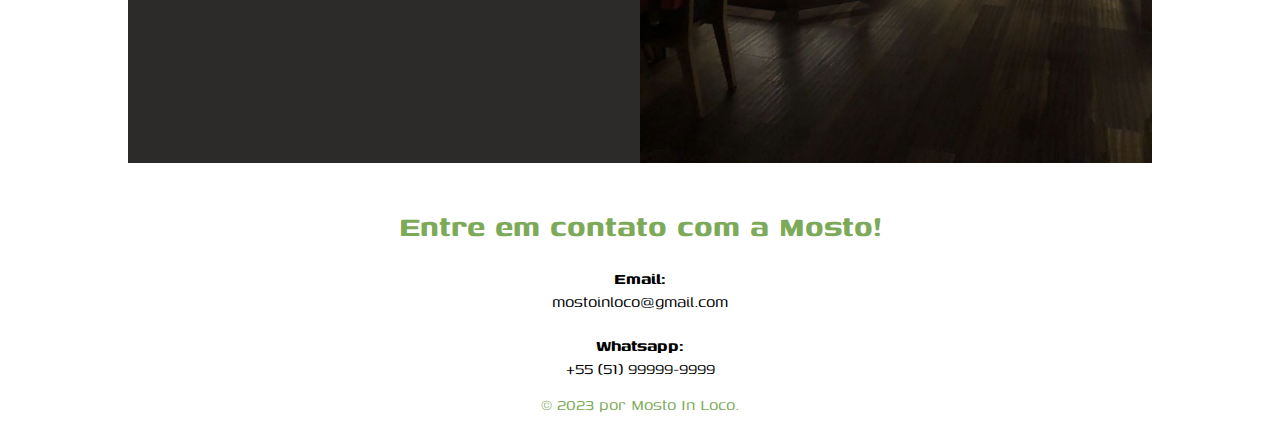
==== commit 102d143d: "insert images" ====
--- a/index.html
+++ b/index.html
@@ -57,7 +57,7 @@
                         </ul>
                 </div>
                 <div class="imagem-section">
-                    <img alt="" src="img.webp">
+                    <img alt="" src="img/img01.jpg">
                 </div>
             </div>
         </section>
@@ -65,7 +65,7 @@
         <section class="adequacoes">
             <div class="box">
                 <div class="imagem-section">
-                    <img alt="" src="img.webp">
+                    <img alt="" src="img/img02.jpg">
                 </div>
                 <div class="texto-section">
                     <h1>Adequações</h1>
@@ -96,7 +96,7 @@
                         </ul>
                 </div>
                 <div class="imagem-section">
-                    <img alt="" src="img.webp">
+                    <img alt="" src="img/img03.jpg">
                 </div>
             </div>
         </section>
@@ -104,7 +104,7 @@
         <section class="treinamentos-e-cursos">
             <div class="box">
                 <div class="imagem-section">
-                    <img alt="" src="img.webp">
+                    <img alt="" src="img/img04.jpg">
                 </div>
                 <div class="texto-section">
                             <h1></h1>   
@@ -136,7 +136,7 @@
                     </p>
                 </div>
                 <div class="imagem-section">
-                    <img alt="" src="img.webp">
+                    <img alt="" src="img/img05.jpg">
                 </div>
             </div>
         </section>
@@ -144,7 +144,7 @@
         <section class="producao-de-mosto">
             <div class="box">
                 <div class="imagem-section">
-                    <img alt="" src="img.webp">
+                    <img alt="" src="img/img06.jpg">
                 </div>
 
 
@@ -173,7 +173,7 @@
                     to-sectiontexto-sectiontexto-sectiontexto-sectiontexto-sectiontexto-sectiontexto-sectiontexto-sectiontexto-sectiontexto-sectiontex
                     to-sectiontexto-sectiontexto-sectiontexto-sectiontexto-sectiontexto-sectiontexto-sectiontexto-sectiontexto-sectiontexto-section</p></div>
                 <div class="imagem-section">
-                    <img alt="" src="img.webp">
+                    <img alt="" src="img/img07.jpg">
                 </div>
             </div>
         </section>
--- a/styles.css
+++ b/styles.css
@@ -23,6 +23,7 @@
     display: flex;
     align-items: center;
     flex-direction: column;
+    margin-top: 3%;
 }
 
 #img-header {
@@ -46,6 +47,7 @@
     padding: 3% 0 3% 0;
     flex-wrap: wrap;
     justify-content: space-between;
+    background-color: #a9a9a94d;
 }
 
 .sobreamosto div {
@@ -103,16 +105,22 @@
 }
 
 .texto-section p {
-    padding: 2%;
+    padding: 4% 8% 14% 8%;
 }
 
 .texto-section ul {
-    padding: 2%;
-    width: 100%;
+    padding-bottom: 8%;
+    width: 100%;
+}
+
+.imagem-section {
+    width: 100%;
+    overflow: hidden;
 }
 
 .imagem-section img {
     width: 100%;
+    overflow: hidden;
 }
 
 .imagem-section :hover {
@@ -175,8 +183,20 @@
         flex-direction: column;
     }
 
+    section h1 {
+        padding: 5%;
+    }
+
+    #img-header {
+        width: 70%;
+    }
+
     .imagem-section {
         order: 1;
+    }
+
+    header {
+        margin-top: 5%;
     }
 }
 
@@ -186,4 +206,8 @@
         padding: 5%;
         font-size: 1rem;
     }
-}
+
+    header {
+        margin-top: 8%;
+    }
+}
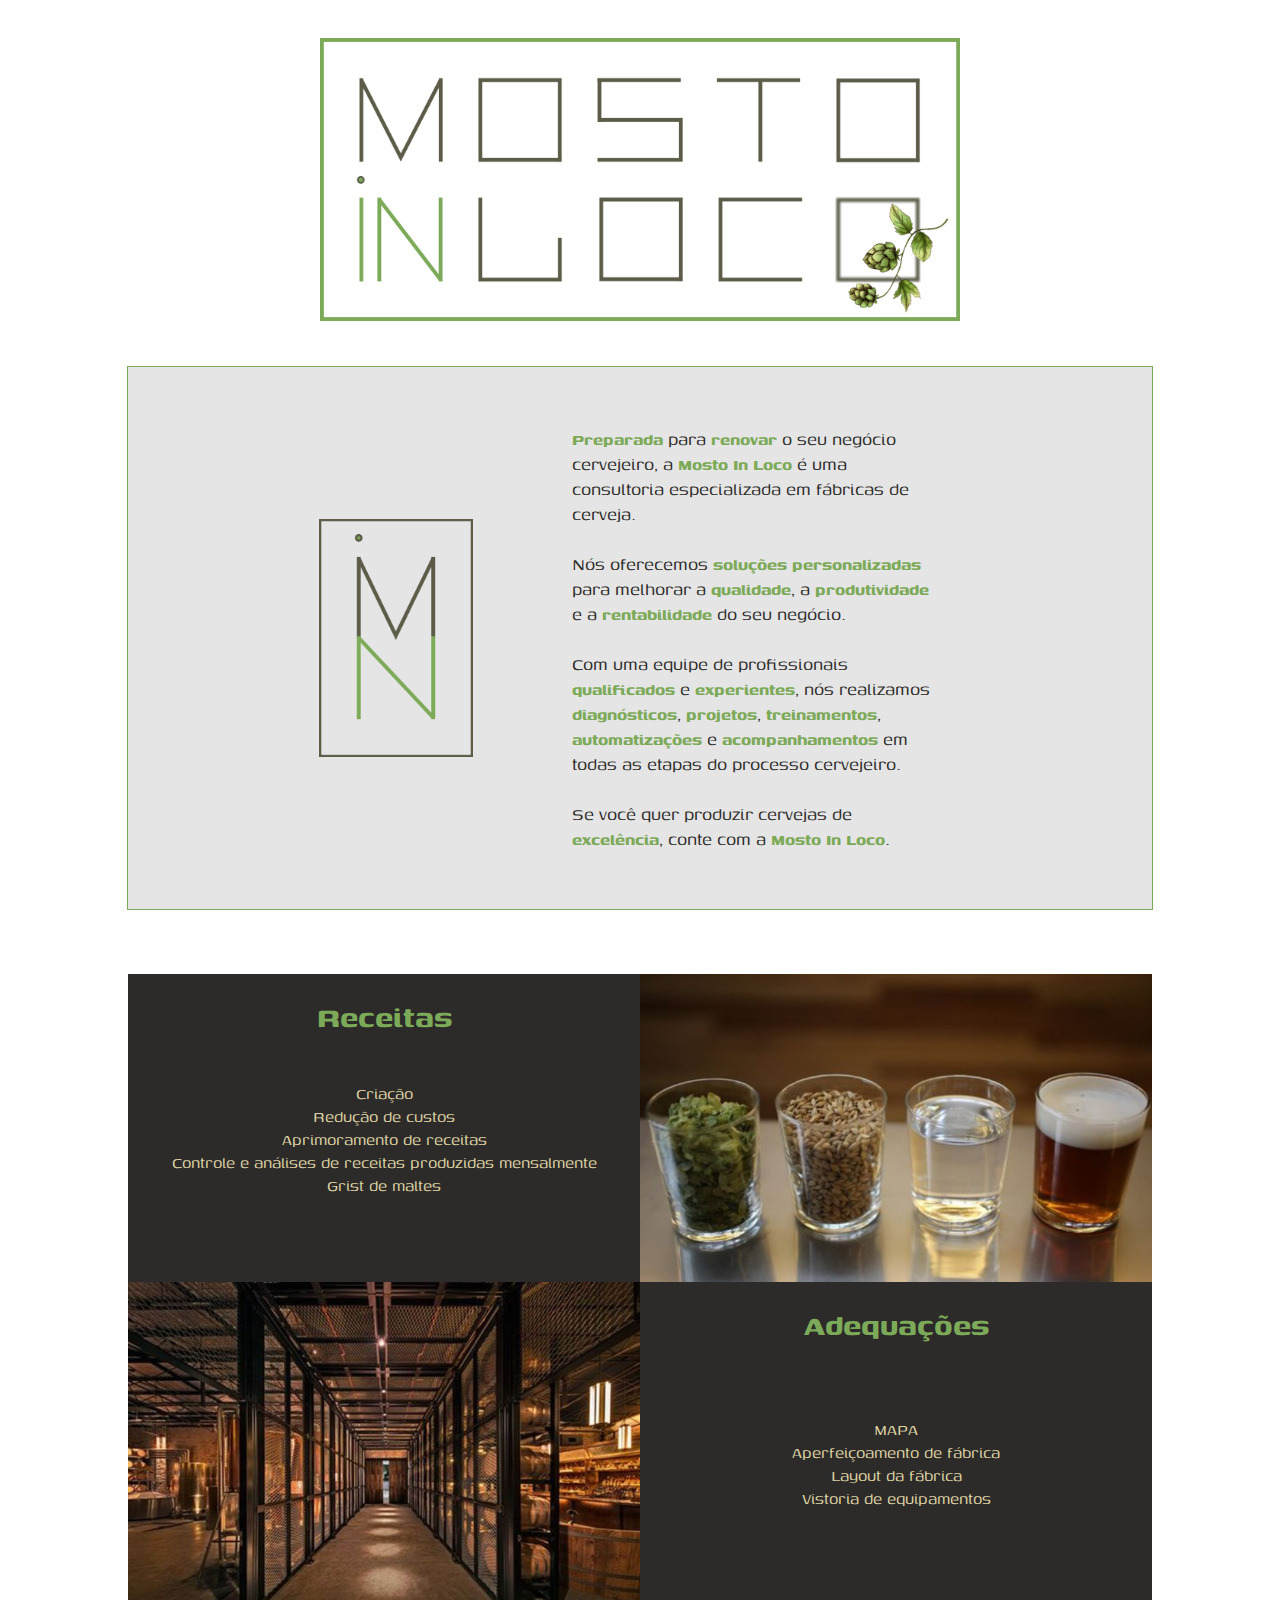
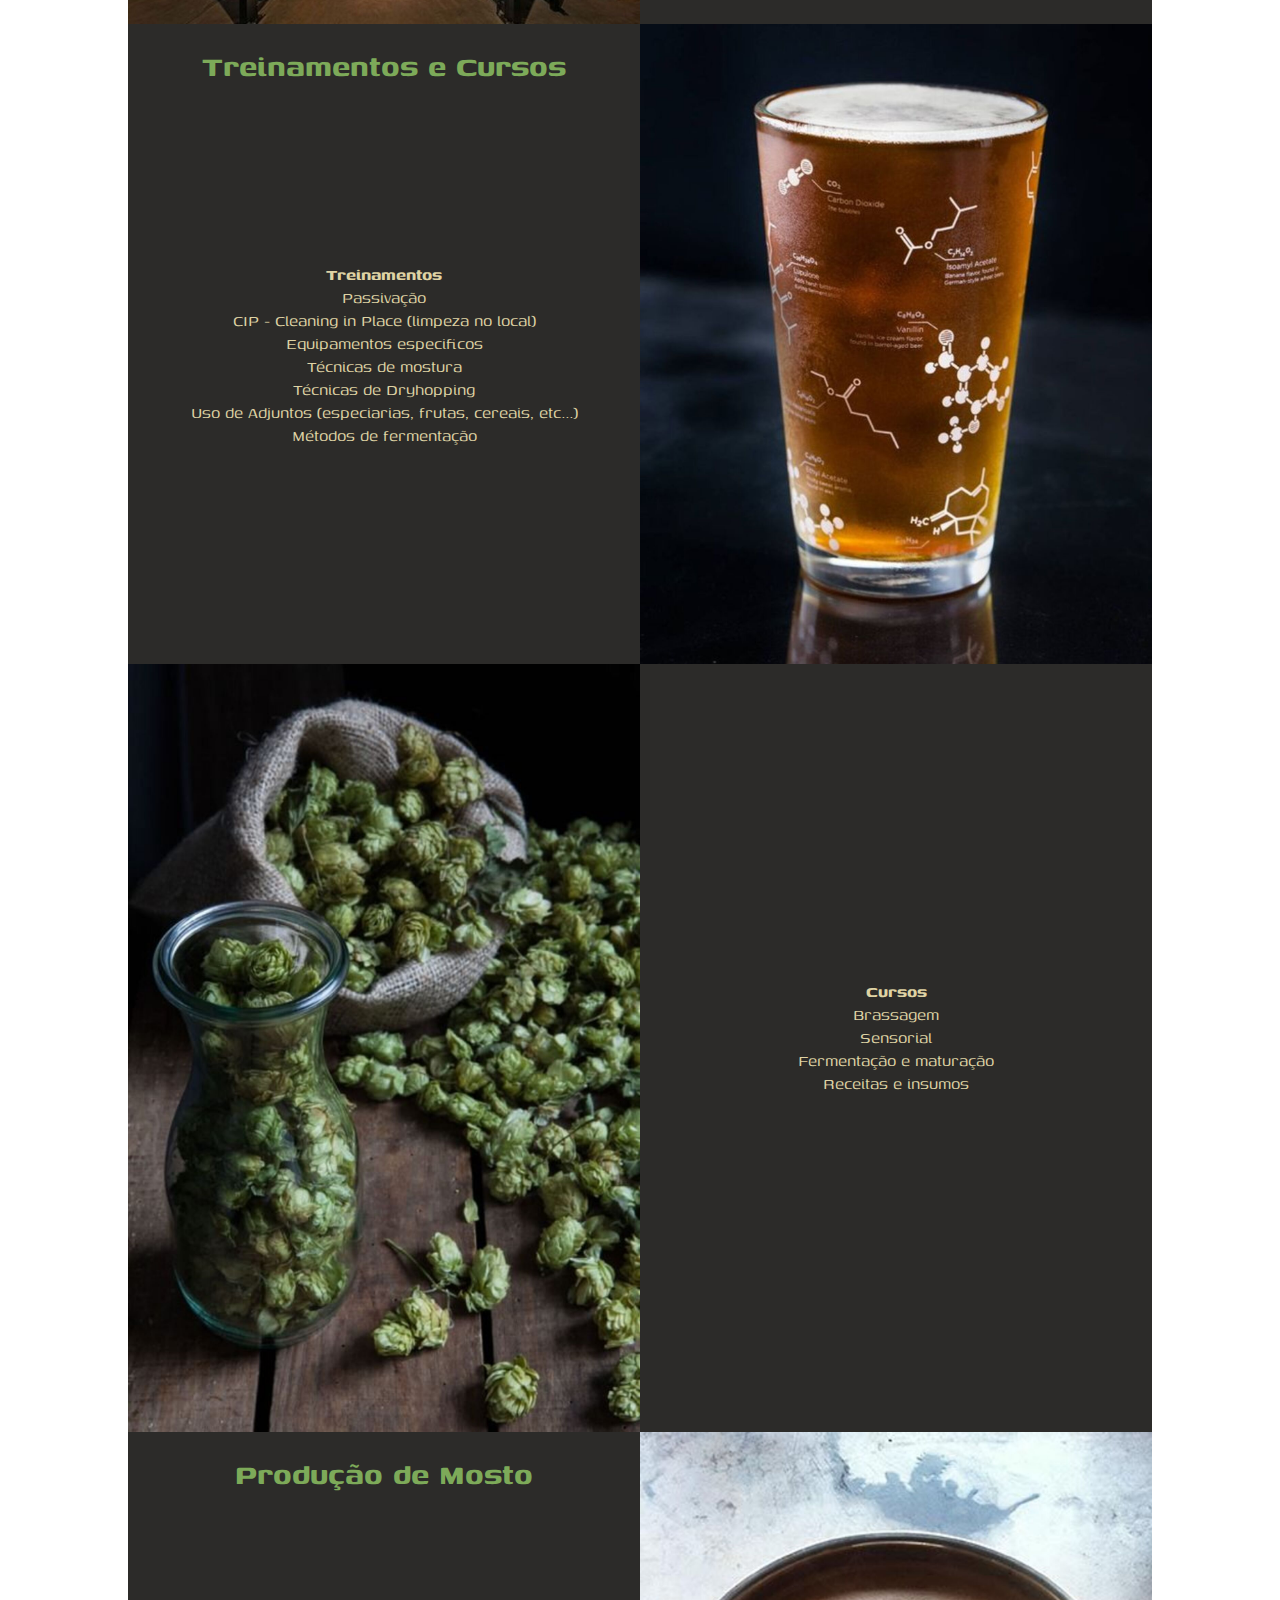
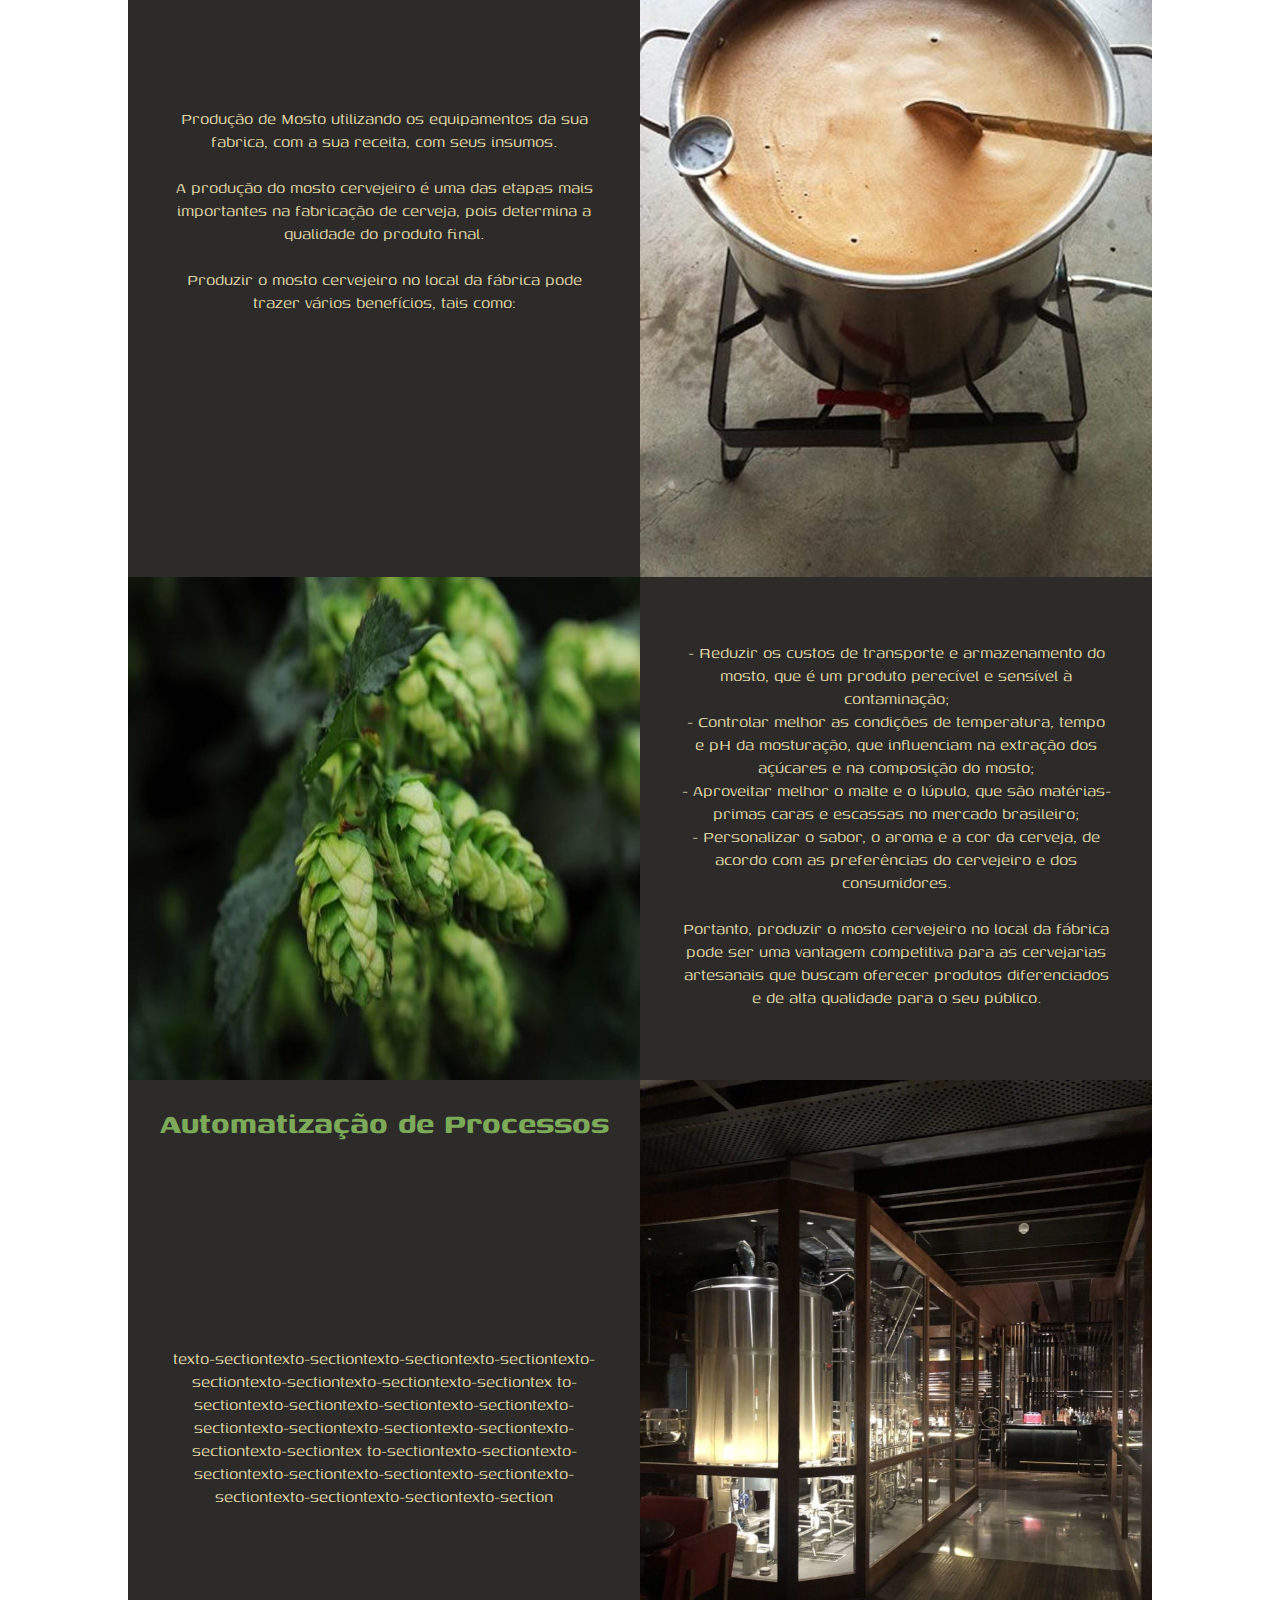
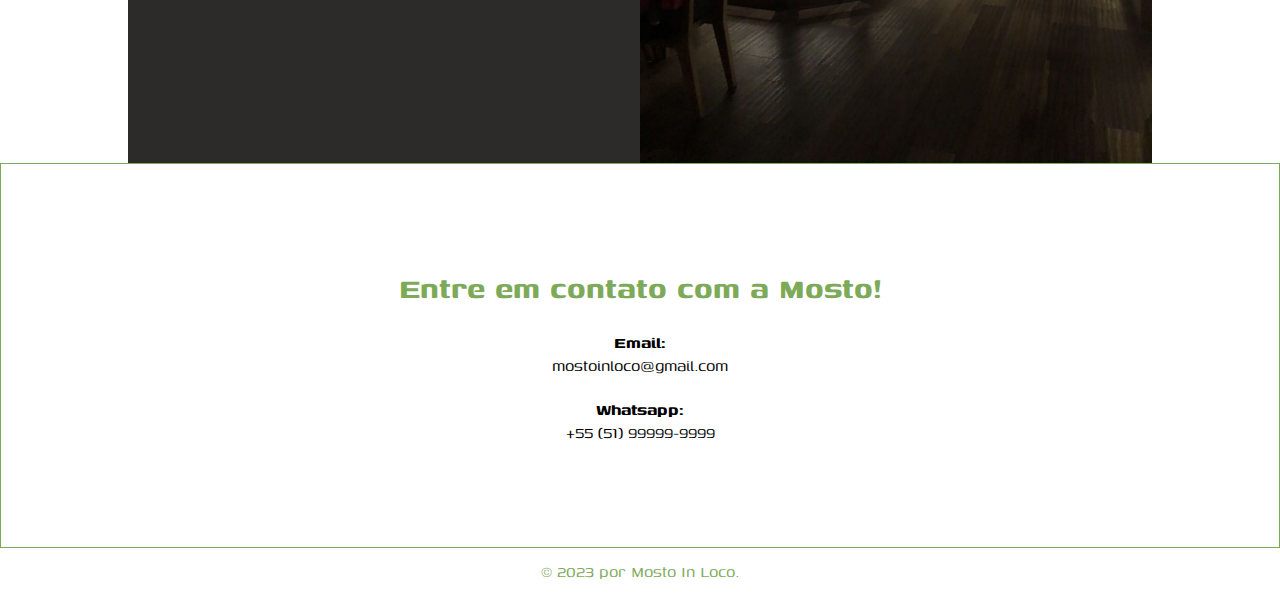
==== commit 05240d42: "fix contato" ====
--- a/index.html
+++ b/index.html
@@ -179,10 +179,13 @@
         </section>
 
         <section class="contato">
-            <h1>Entre em contato com a Mosto!</h1>
-
-            <h2>Email: </h2><p>mostoinloco@gmail.com</p>
-            <h2>Whatsapp: </h2><p>+55 (51) 99999-9999</p>
+            <div>
+                <h1>Entre em contato com a Mosto!</h1>
+
+                <h2>Email: </h2><p>mostoinloco@gmail.com</p>
+                <h2>Whatsapp: </h2><p>+55 (51) 99999-9999</p>
+            </div>
+            
         </section>
     </main>
 
--- a/styles.css
+++ b/styles.css
@@ -129,7 +129,19 @@
 }
 
 .contato {
-    flex-direction: column;
+    
+    width: 100%;
+}
+
+.contato div {
+    border: 0.1rem solid #7daa59;
+    flex-direction: column;
+    display: flex;
+    padding: 8%;
+}
+
+.contato h1 {
+    padding: 0%;
 }
 
 .contato h2 {
@@ -155,7 +167,9 @@
     section {
         width: auto;
     }
-
+    .contato h1 {
+        padding: 0%;
+    }
 
 }
 
@@ -198,6 +212,10 @@
     header {
         margin-top: 5%;
     }
+
+    .contato h1 {
+        padding: 0%;
+    }
 }
 
 @media (max-width: 600px) {
@@ -210,4 +228,8 @@
     header {
         margin-top: 8%;
     }
-}
+
+    .contato h1 {
+        padding: 0%;
+    }
+}
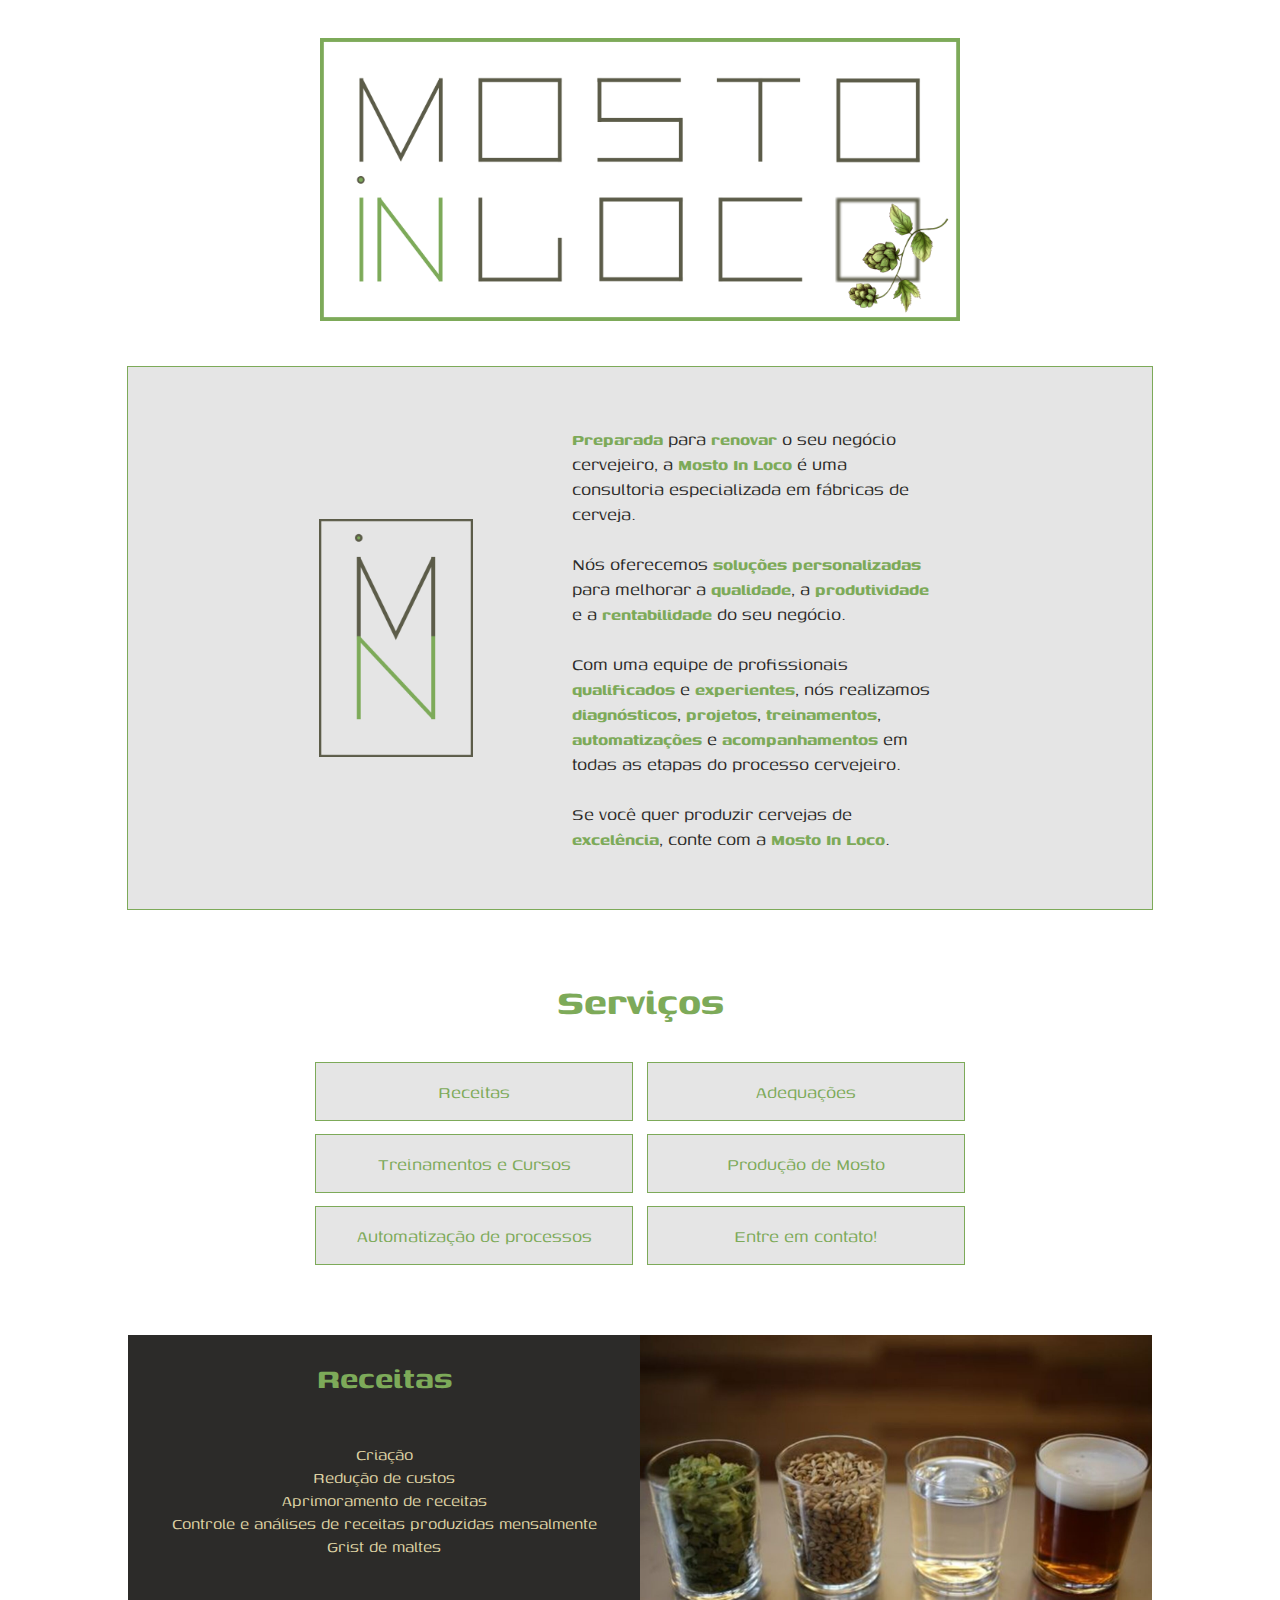
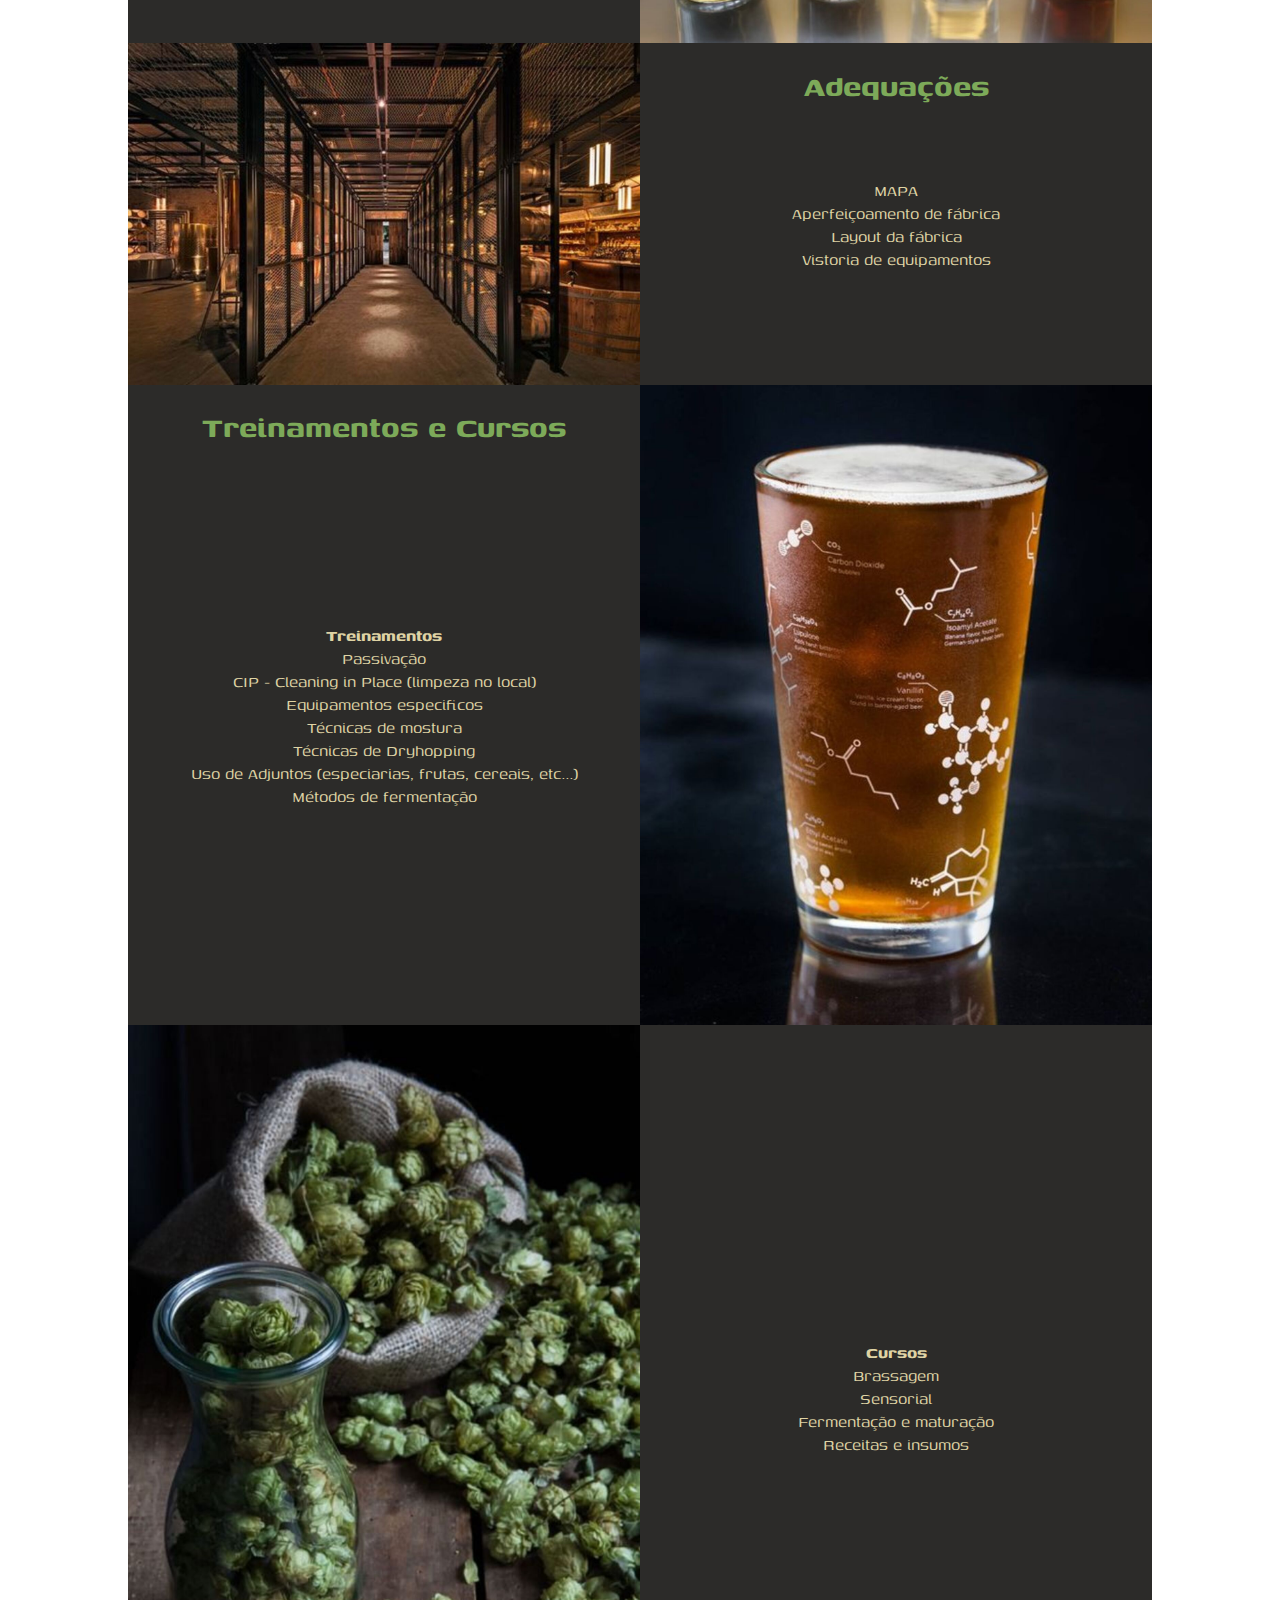
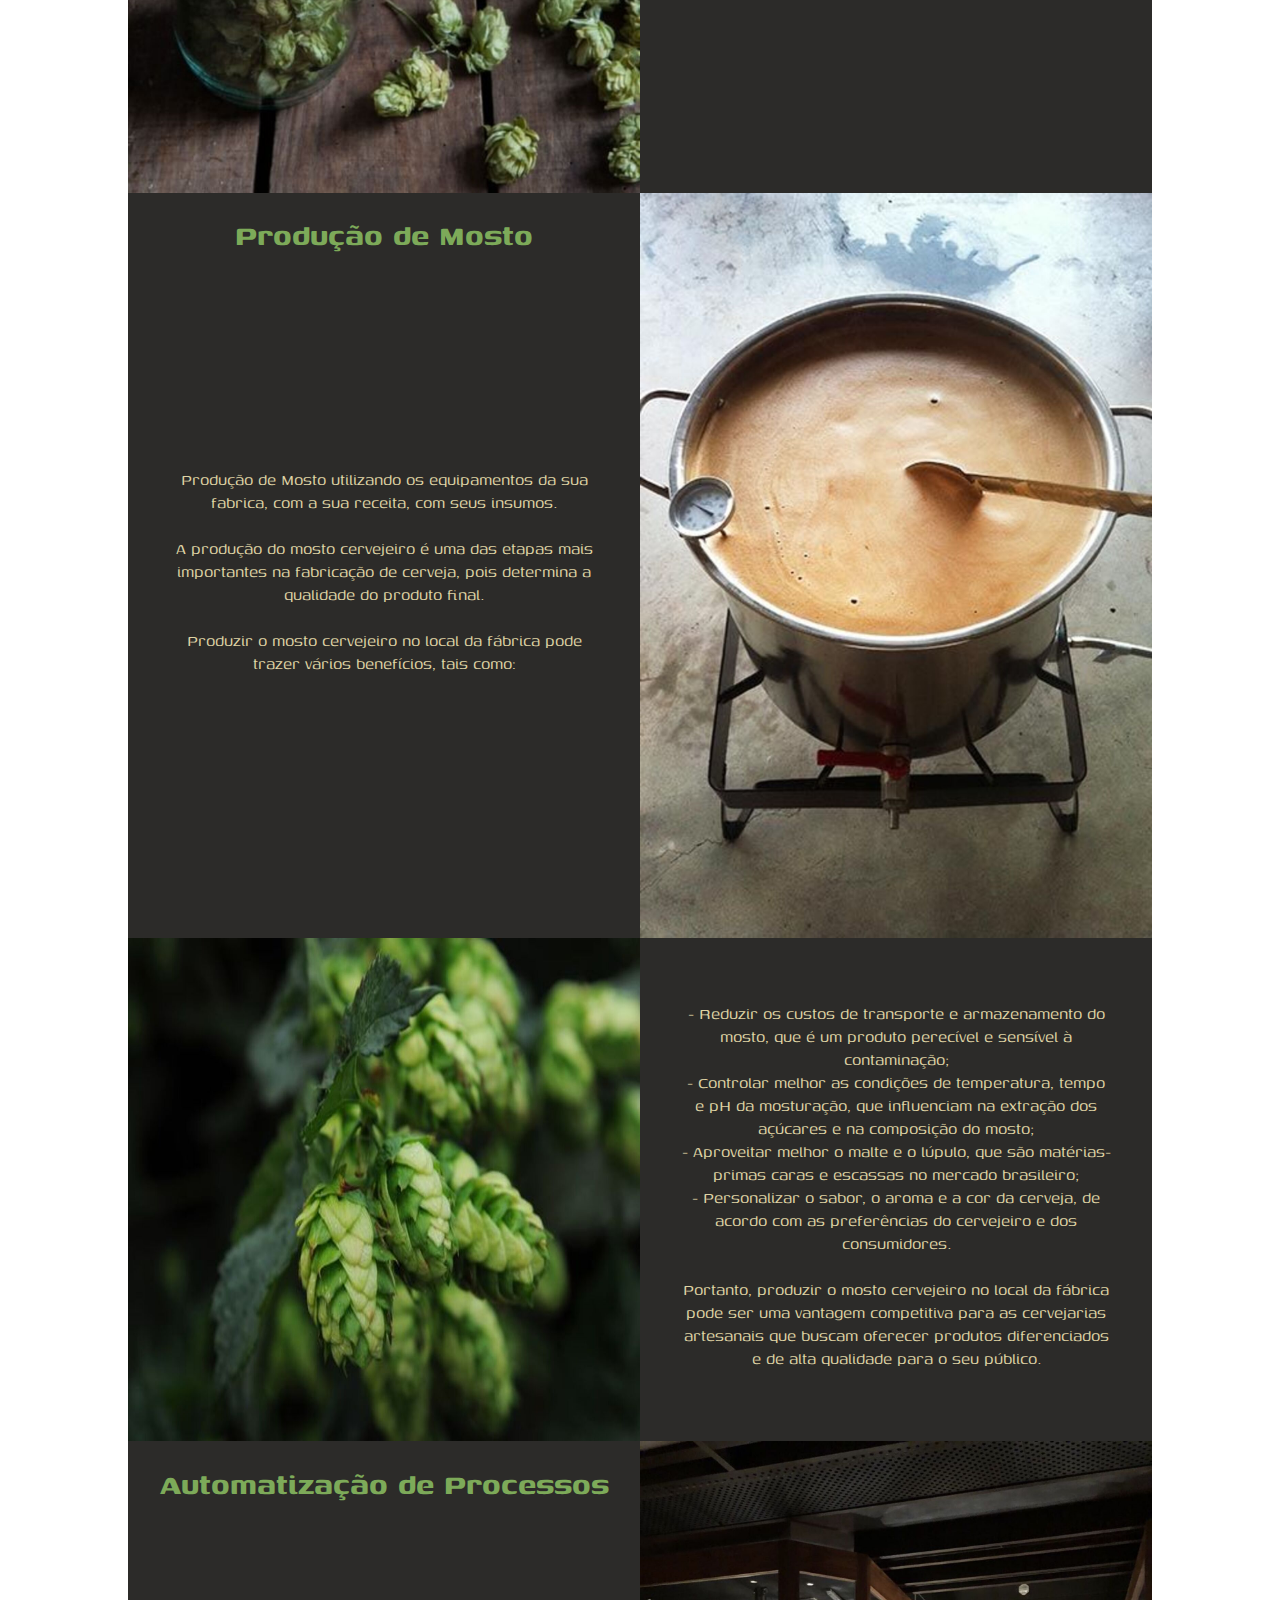
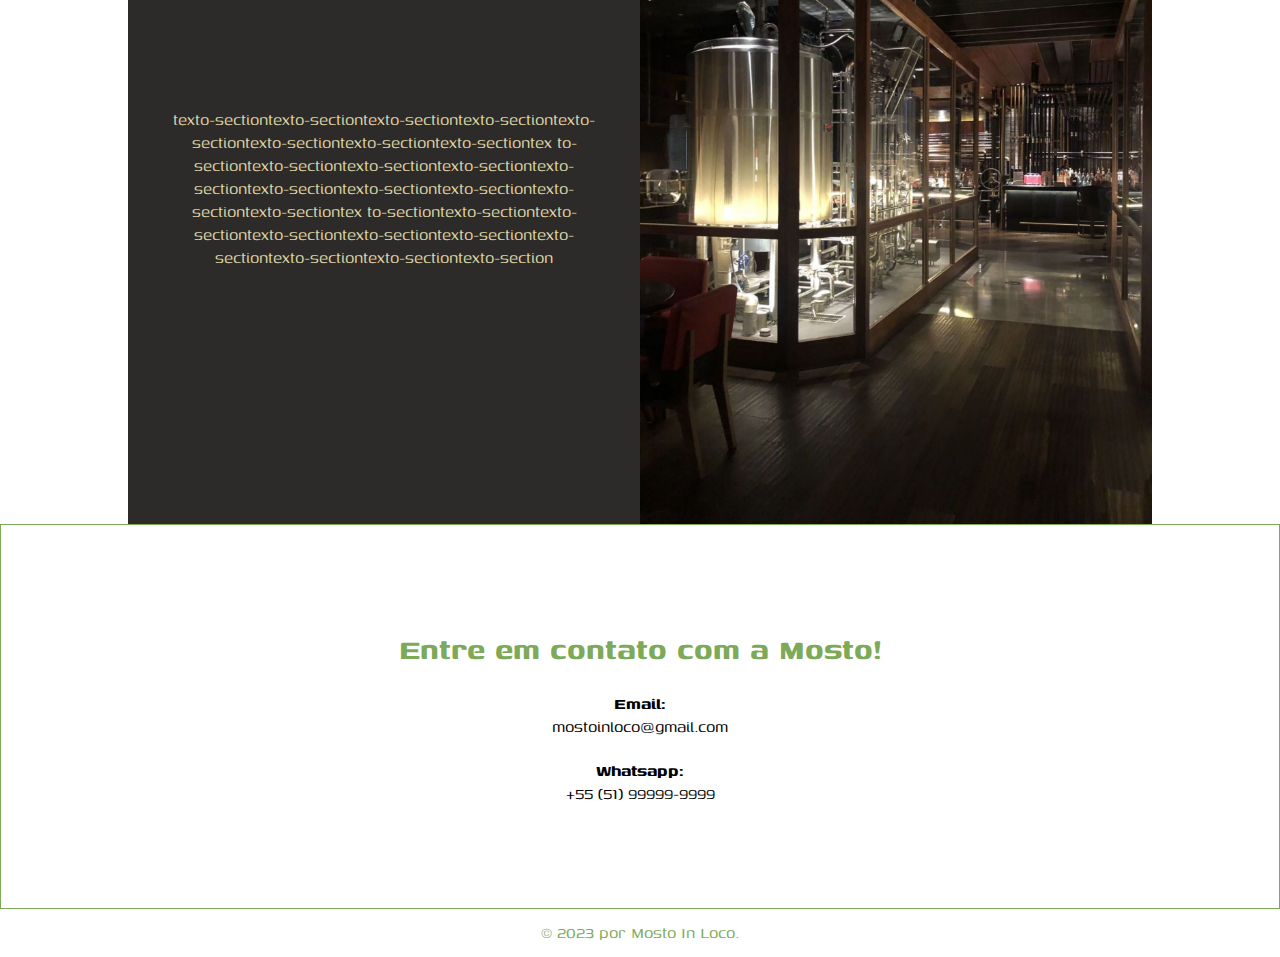
==== commit f465477f: "add menu" ====
--- a/index.html
+++ b/index.html
@@ -42,8 +42,20 @@
             <div></div>
         </section>
 
-
-        <section class="receitas">
+        <nav id="menu">
+            <h1>Serviços</h1>
+            <menu type="toolbar">
+                <a href="#receitas"><li>Receitas</li></a>
+                <a href="#adequacoes"><li>Adequações</li></a>
+                <a href="#treinamentos-e-cursos"><li>Treinamentos e Cursos</li></a>
+                <a href="#producao-de-mosto"><li>Produção de Mosto</li></a>
+                <a href="#automatizacao-de-processos"><li>Automatização de processos</li></a>
+                <a href="#contato"><li>Entre em contato!</li></a>
+            </menu>
+        </nav>
+
+
+        <section class="receitas" id="receitas">
             
             <div class="box">
                 <div class="texto-section">
@@ -62,7 +74,7 @@
             </div>
         </section>
 
-        <section class="adequacoes">
+        <section class="adequacoes" id="adequacoes">
             <div class="box">
                 <div class="imagem-section">
                     <img alt="" src="img/img02.jpg">
@@ -79,7 +91,7 @@
             </div>
         </section>
 
-        <section class="treinamentos-e-cursos">
+        <section class="treinamentos-e-cursos" id="treinamentos-e-cursos">
             <div class="box">
                 <div class="texto-section">
                     <h1>Treinamentos e Cursos</h1>
@@ -121,7 +133,7 @@
             </div>
         </section>
 
-        <section class="producao-de-mosto">
+        <section class="producao-de-mosto" id="producao-de-mosto">
             <div class="box">
                 
                 <div class="texto-section">
@@ -165,7 +177,7 @@
             </div>
         </section>
 
-        <section class="automatizacao-de-processos">
+        <section class="automatizacao-de-processos" id="automatizacao-de-processos">
             <div class="box">
                 <div class="texto-section">
                     <h1>Automatização de Processos</h1>
@@ -178,7 +190,7 @@
             </div>
         </section>
 
-        <section class="contato">
+        <section class="contato" id="contato">
             <div>
                 <h1>Entre em contato com a Mosto!</h1>
 
--- a/styles.css
+++ b/styles.css
@@ -70,6 +70,43 @@
     width: 15%;
 }
 
+
+#menu {
+    width: 54%;
+    margin-bottom: 5%;
+}
+
+#menu menu {
+    display: flex;
+    justify-content: space-between;
+    flex-wrap: wrap;
+    padding: 2% 2% 0 2%;
+}
+
+
+#menu h1 {
+    text-align: center;
+    font-size: 2.5rem;
+    color: #7daa59;
+    margin-bottom: 2%;
+}
+
+#menu menu a, :visited{
+    width: 48%;
+    text-align: center;
+    margin: 1%;
+    color: #7daa59;
+    text-decoration: none;
+}
+
+#menu menu a li {
+    border: 0.1rem solid #7daa59;
+    padding: 5%;
+    background-color: #e5e5e5;
+    color: #7daa59;
+    font-size: 1.2rem;
+}
+
 section {
     display: flex;
     flex-wrap: wrap;
@@ -193,6 +230,15 @@
         margin-bottom: 8%;
     }
 
+    #menu {
+        width: 100%;
+        margin-bottom: 5%;
+    }
+
+    #menu menu a li {
+        border: none;
+    }
+
     section div{
         flex-direction: column;
     }
@@ -225,6 +271,10 @@
         font-size: 1rem;
     }
 
+    #menu menu a, :visited {
+        width: 100%;
+    }
+
     header {
         margin-top: 8%;
     }
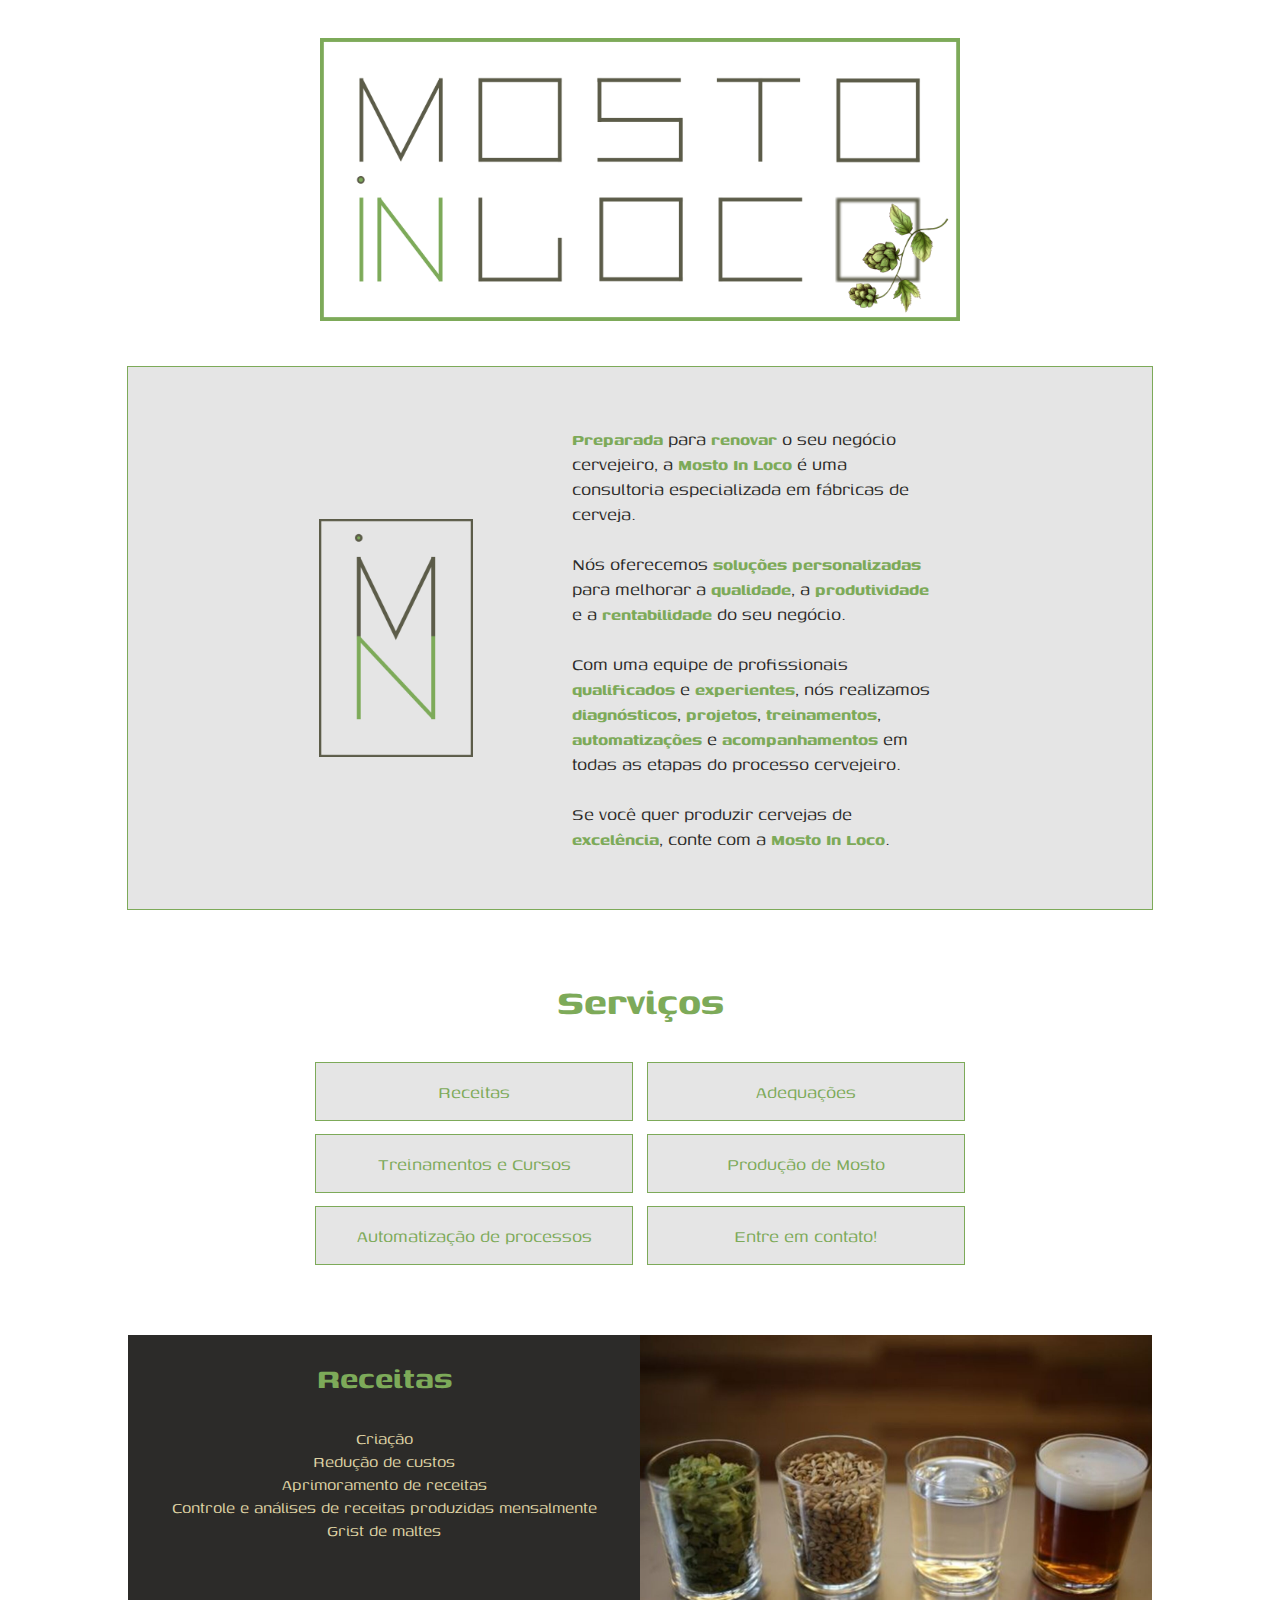
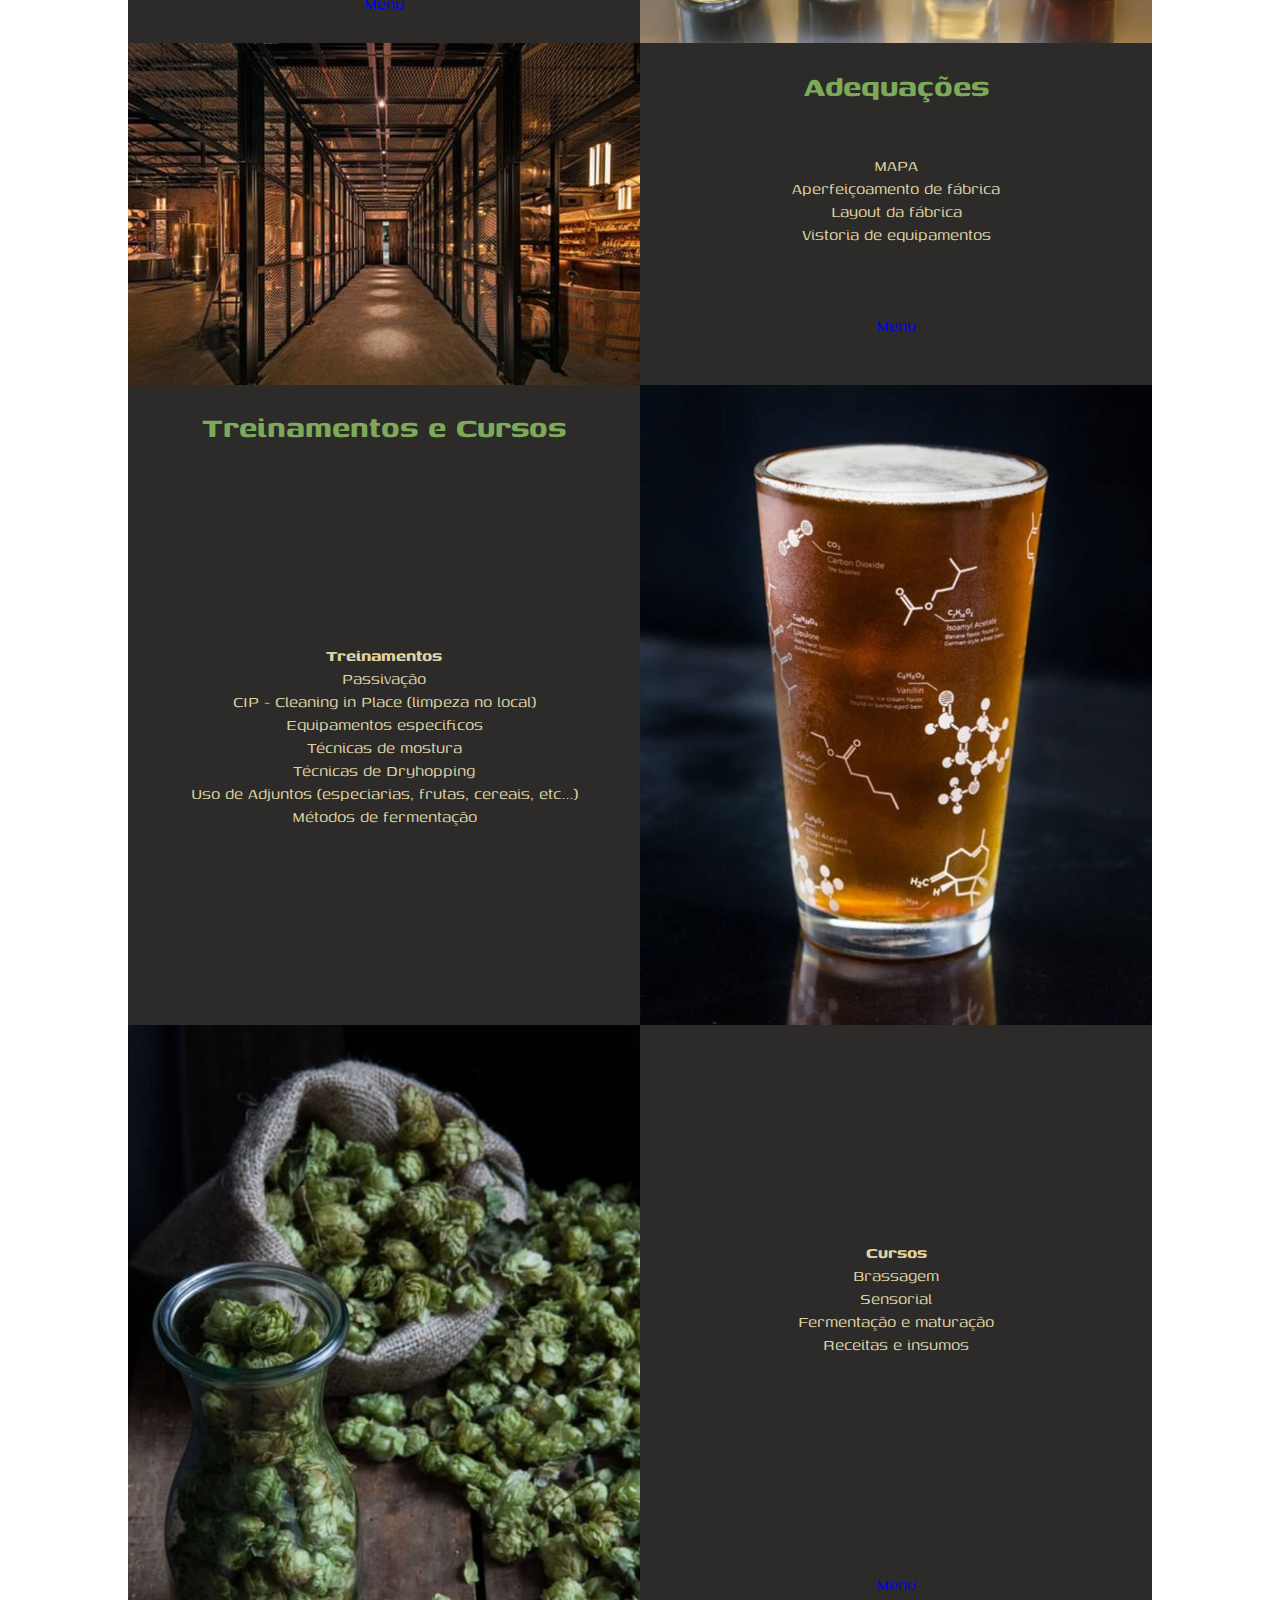
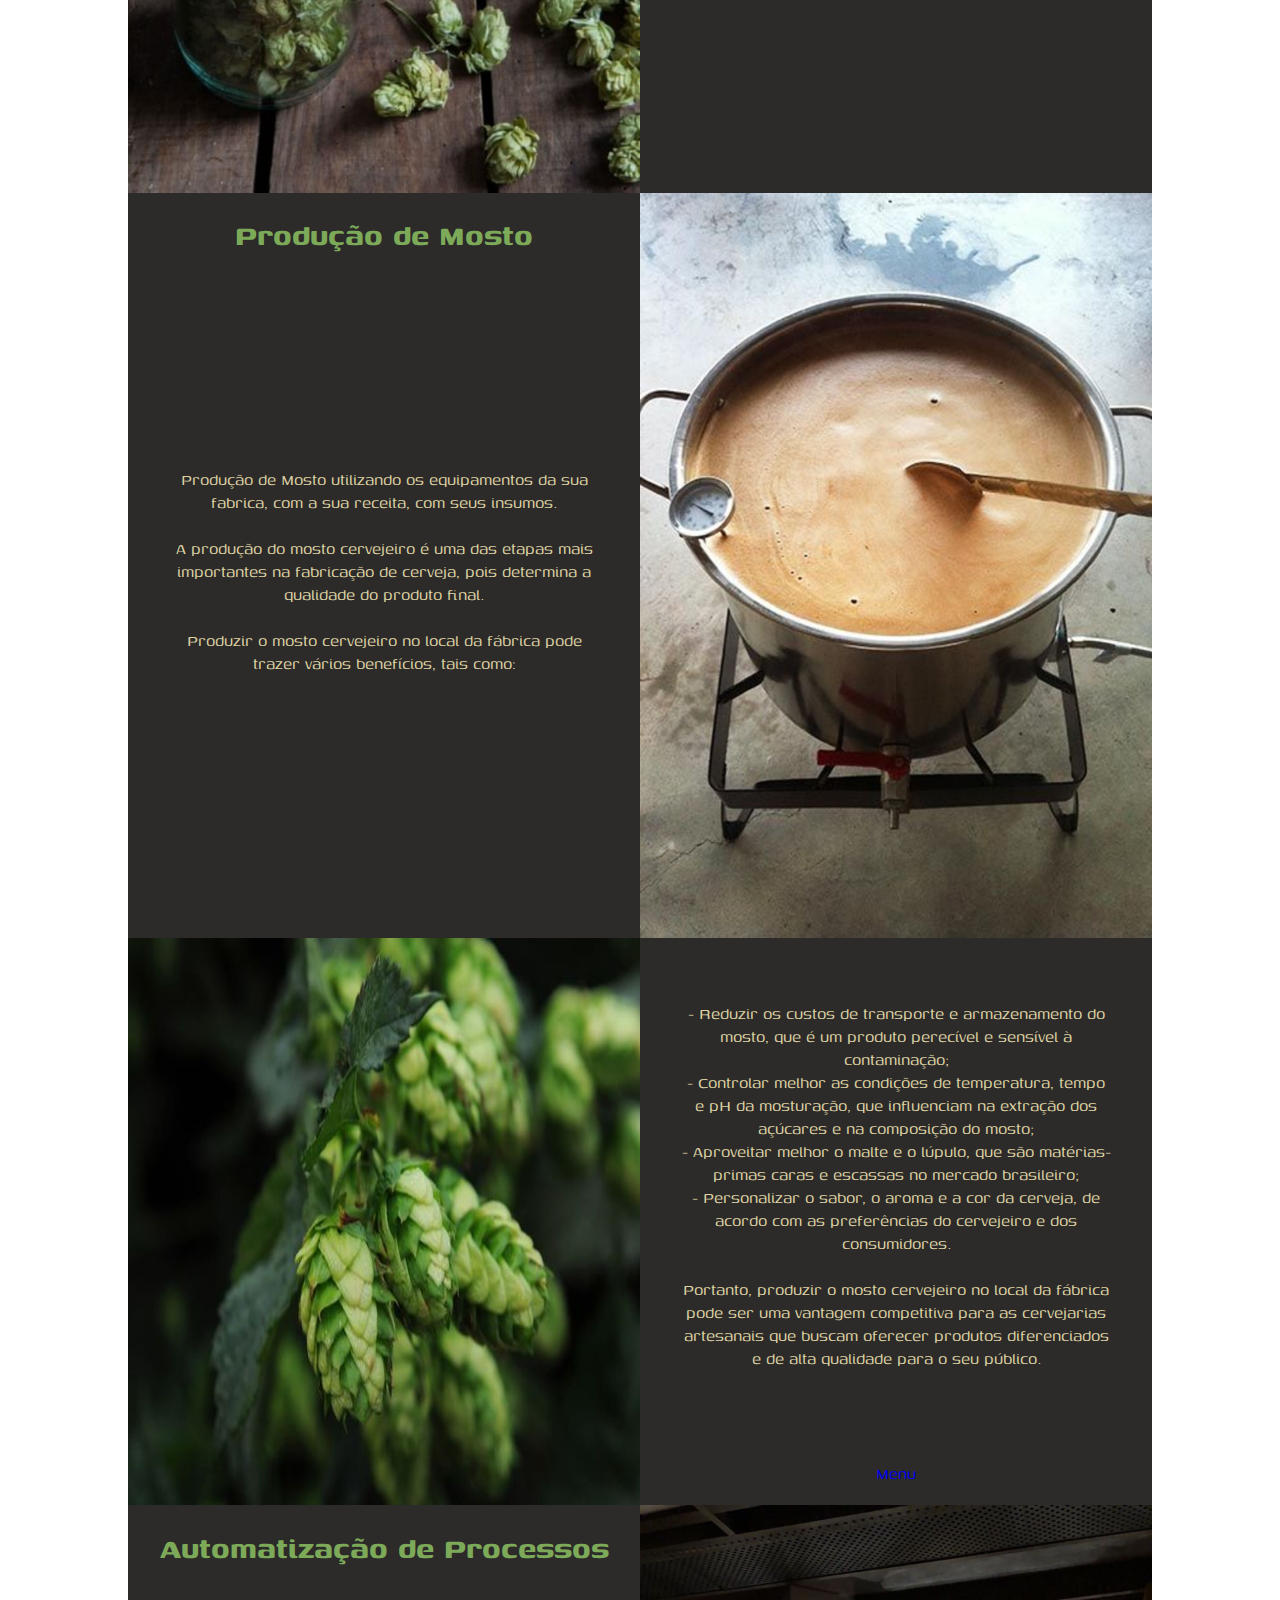
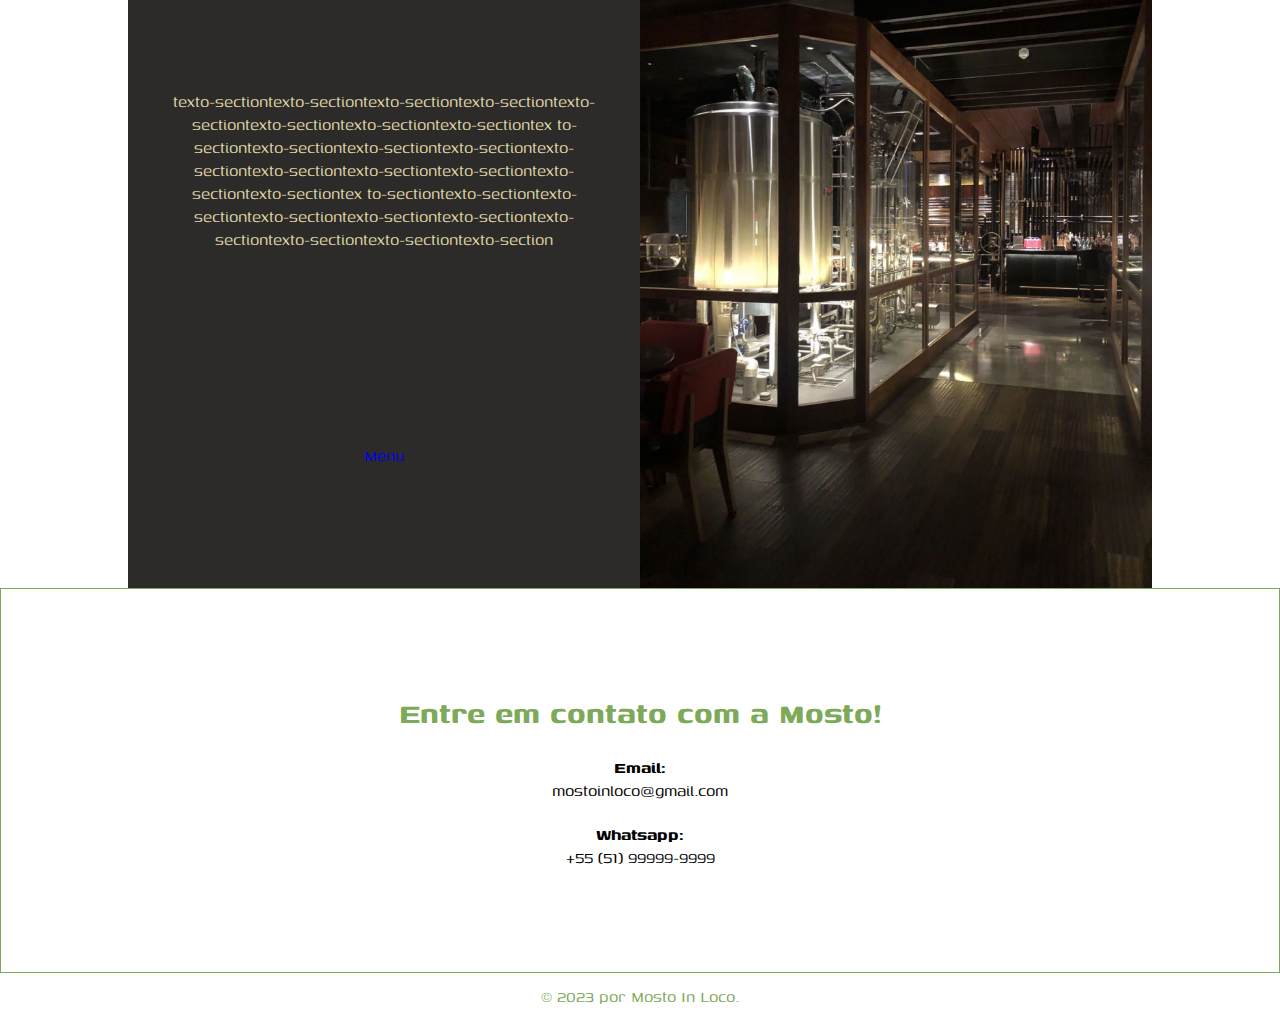
==== commit 5e819c7d: "add menu button" ====
--- a/index.html
+++ b/index.html
@@ -67,6 +67,7 @@
                             <li>Controle e análises de receitas produzidas mensalmente</li>
                             <li>Grist de maltes</li>
                         </ul>
+                        <ul><li><a href="#menu">Menu</a></li></ul> 
                 </div>
                 <div class="imagem-section">
                     <img alt="" src="img/img01.jpg">
@@ -87,6 +88,8 @@
                             <li>Layout da fábrica</li>
                             <li>Vistoria de equipamentos</li>
                         </ul>
+
+                        <ul><li><a href="#menu">Menu</a></li></ul> 
                 </div>
             </div>
         </section>
@@ -128,6 +131,8 @@
                             <li>Fermentação e maturação</li>
                             <li>Receitas e insumos</li>
                         </ul>
+
+                        <ul><li><a href="#menu">Menu</a></li></ul> 
                 </div>
                 
             </div>
@@ -172,6 +177,8 @@
                         Portanto, produzir o mosto cervejeiro no local da fábrica pode ser uma vantagem competitiva para as cervejarias artesanais 
                         que buscam oferecer produtos diferenciados e de alta qualidade para o seu público.
                     </p>
+
+                    <ul><li><a href="#menu">Menu</a></li></ul> 
                 </div>
                 
             </div>
@@ -183,7 +190,10 @@
                     <h1>Automatização de Processos</h1>
                     <p>texto-sectiontexto-sectiontexto-sectiontexto-sectiontexto-sectiontexto-sectiontexto-sectiontexto-sectiontex
                     to-sectiontexto-sectiontexto-sectiontexto-sectiontexto-sectiontexto-sectiontexto-sectiontexto-sectiontexto-sectiontexto-sectiontex
-                    to-sectiontexto-sectiontexto-sectiontexto-sectiontexto-sectiontexto-sectiontexto-sectiontexto-sectiontexto-sectiontexto-section</p></div>
+                    to-sectiontexto-sectiontexto-sectiontexto-sectiontexto-sectiontexto-sectiontexto-sectiontexto-sectiontexto-sectiontexto-section</p>
+                
+                    <ul><li><a href="#menu">Menu</a></li></ul> 
+                </div>
                 <div class="imagem-section">
                     <img alt="" src="img/img07.jpg">
                 </div>
--- a/styles.css
+++ b/styles.css
@@ -17,6 +17,7 @@
     border:0;
     font-family: 'Genos', sans-serif;
     font-size: 1.1rem;
+    text-decoration: none;
 }
 
 header {
@@ -146,7 +147,8 @@
 }
 
 .texto-section ul {
-    padding-bottom: 8%;
+    padding-bottom: 4%;
+    padding-top: 4%;
     width: 100%;
 }
 
